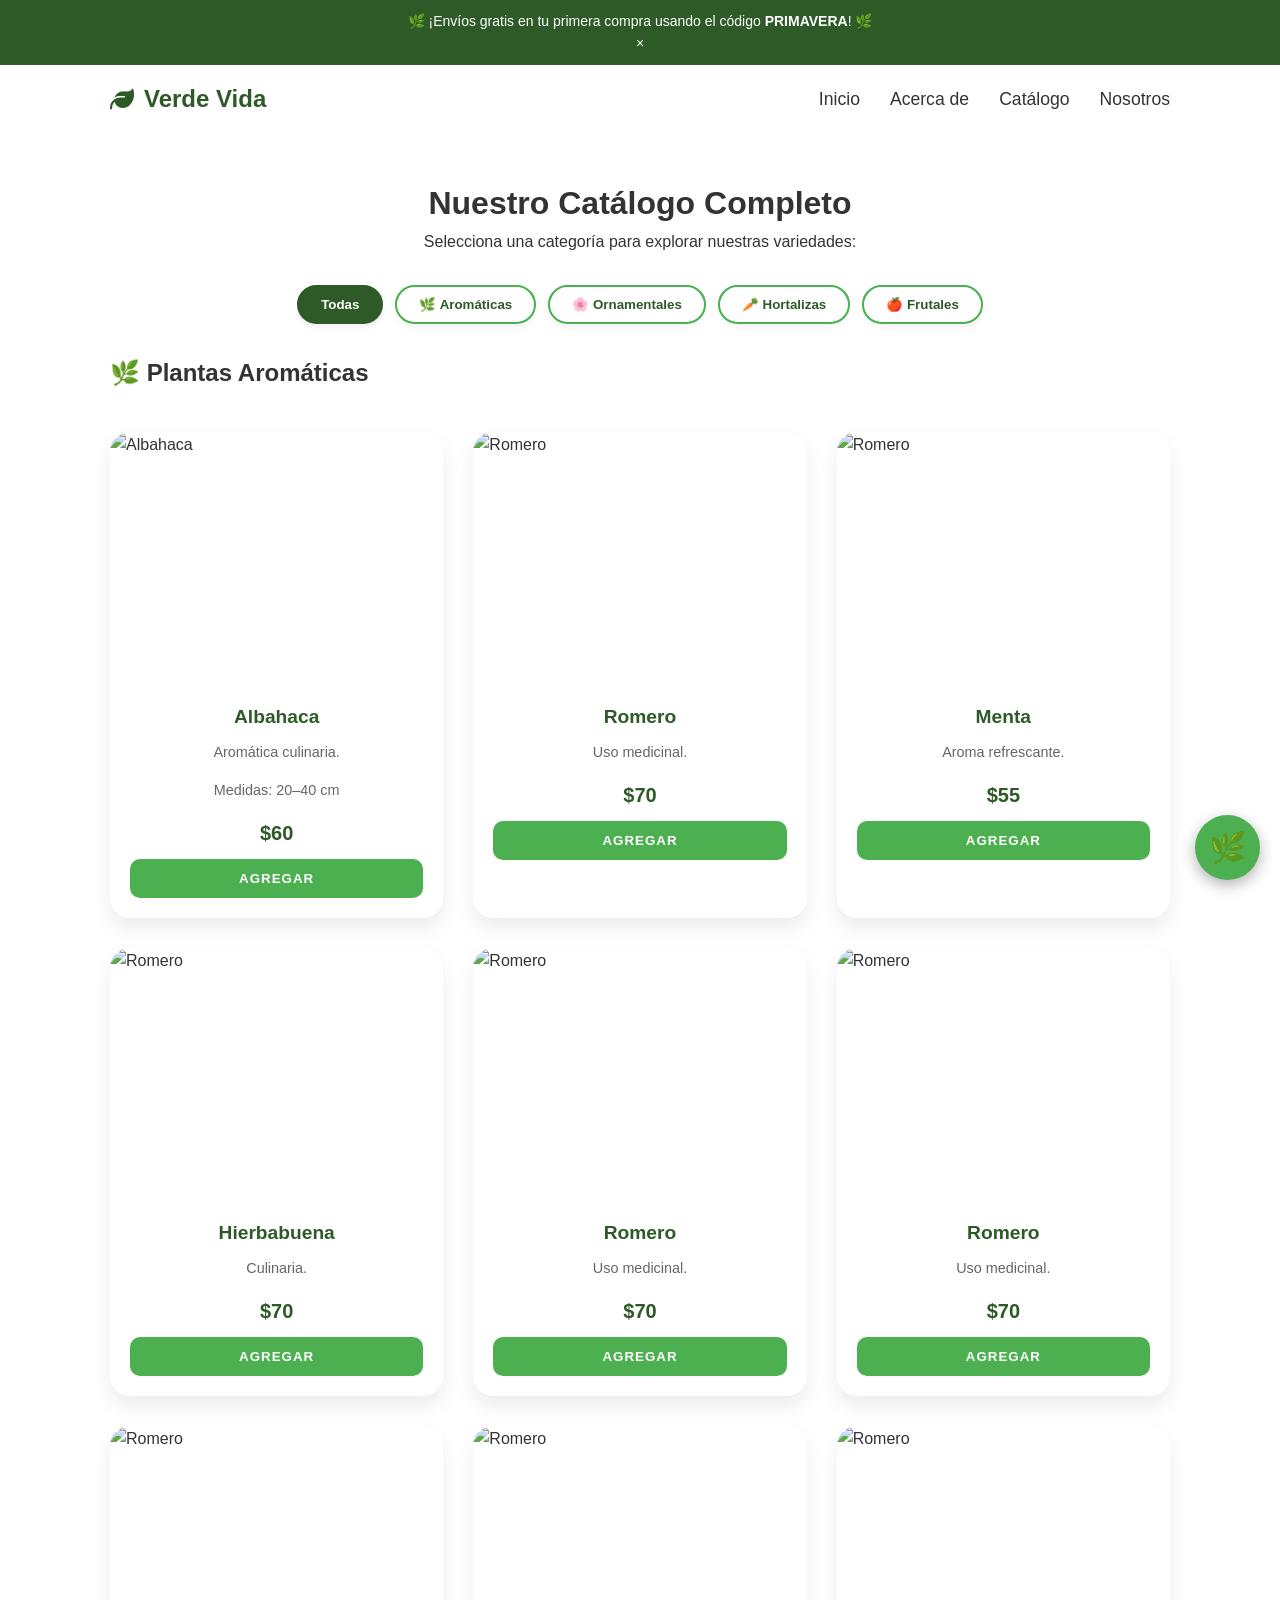
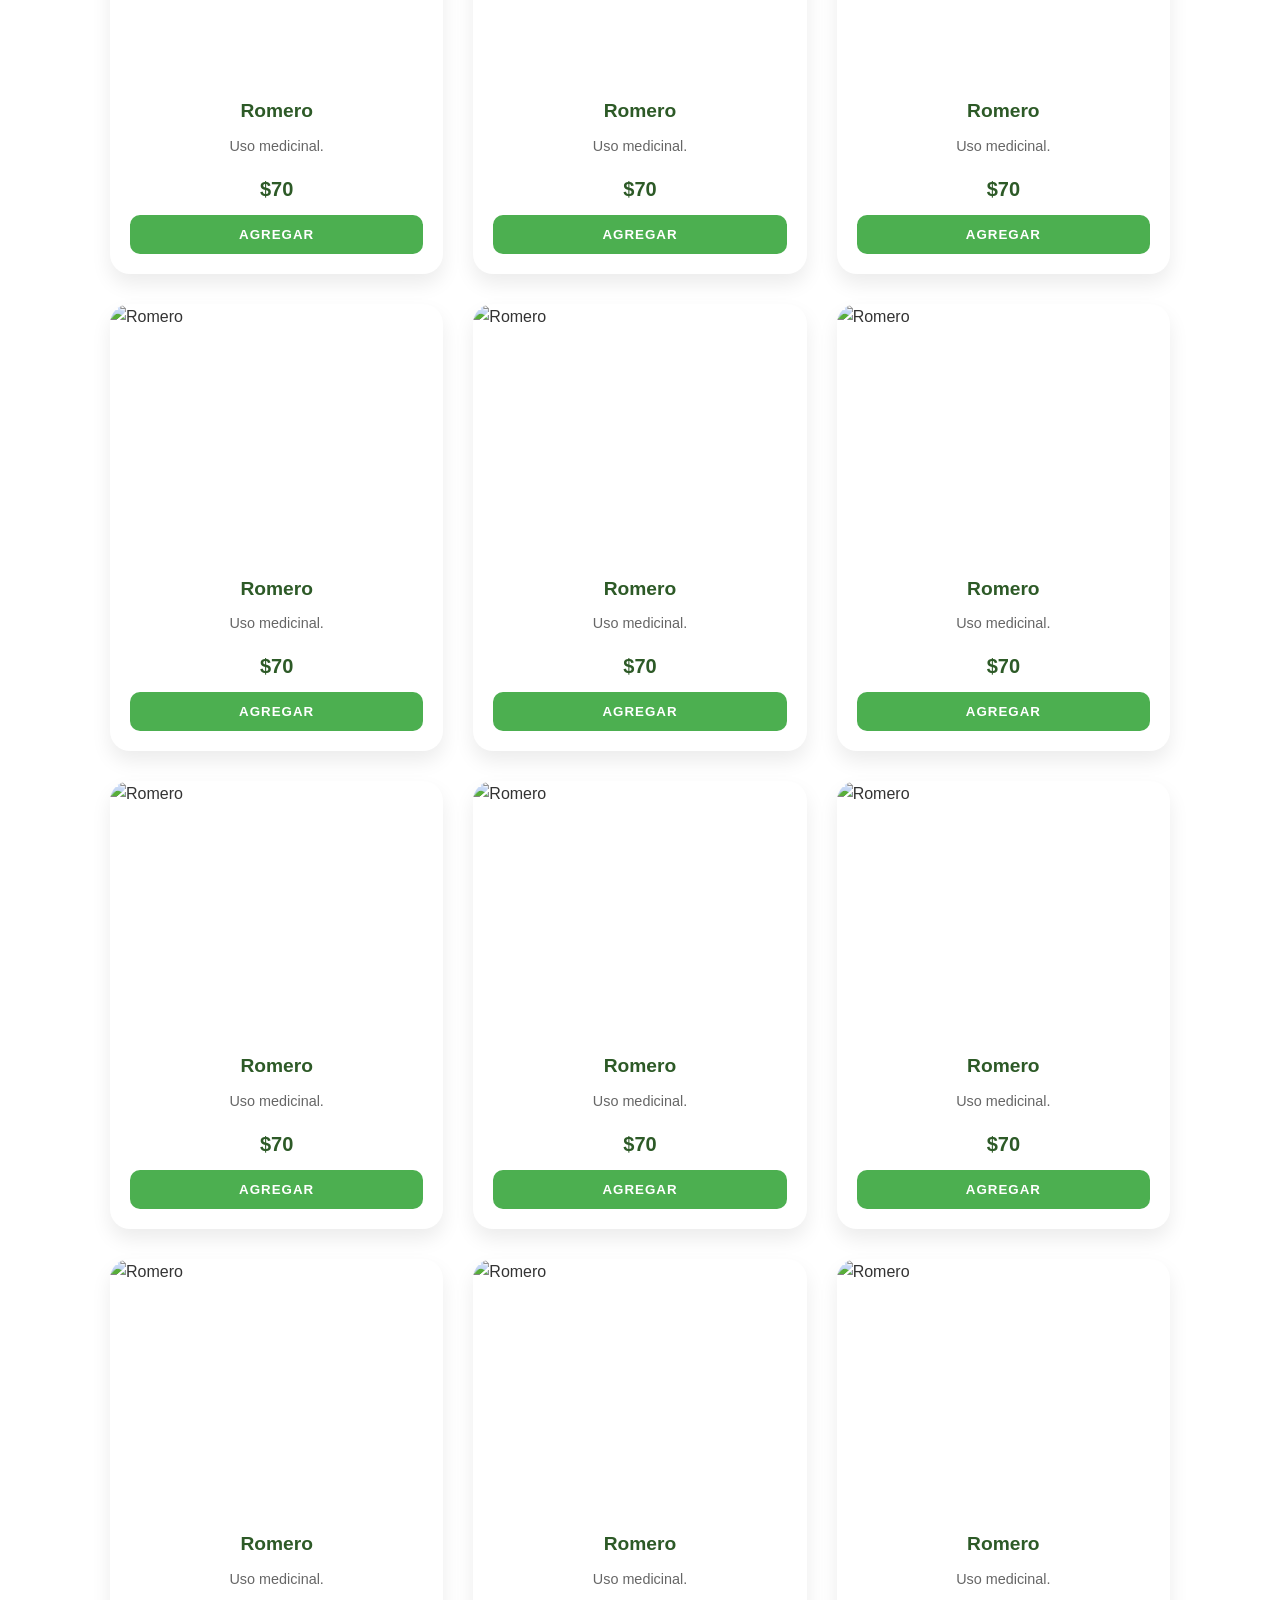
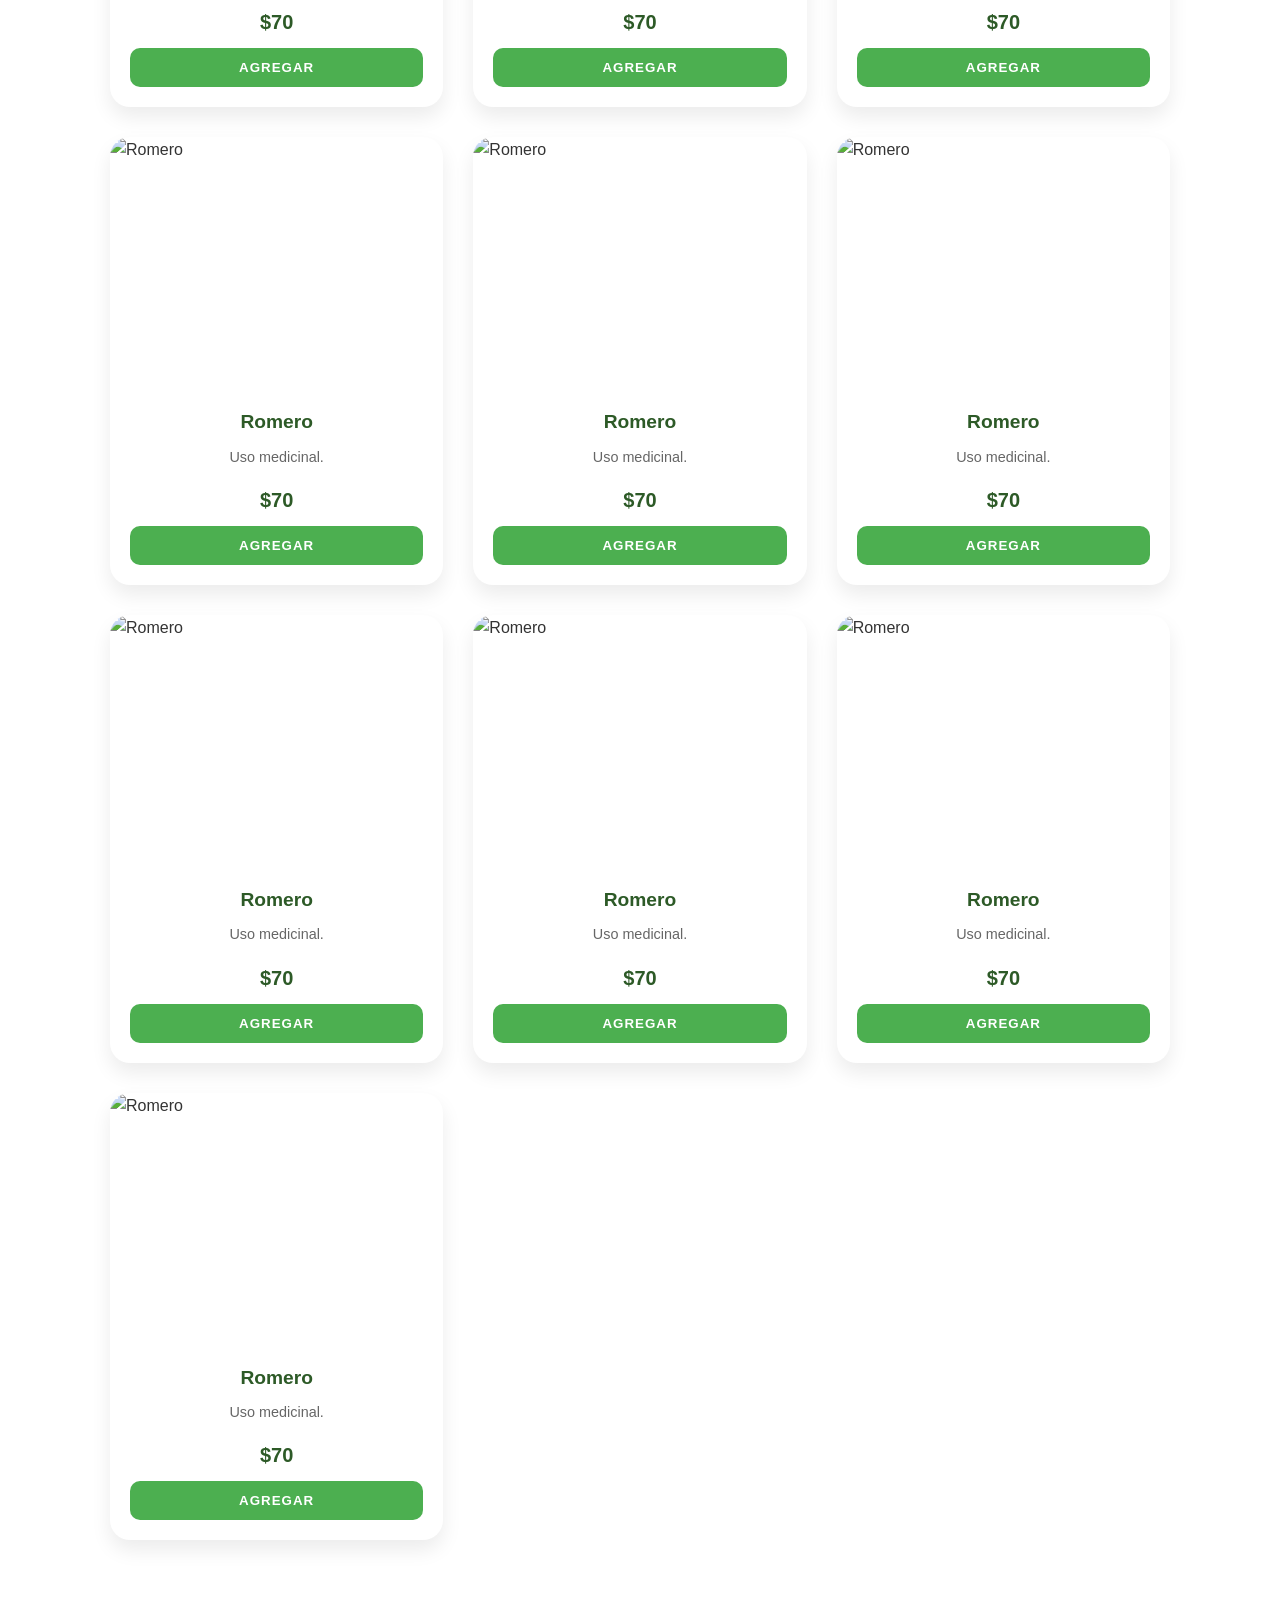
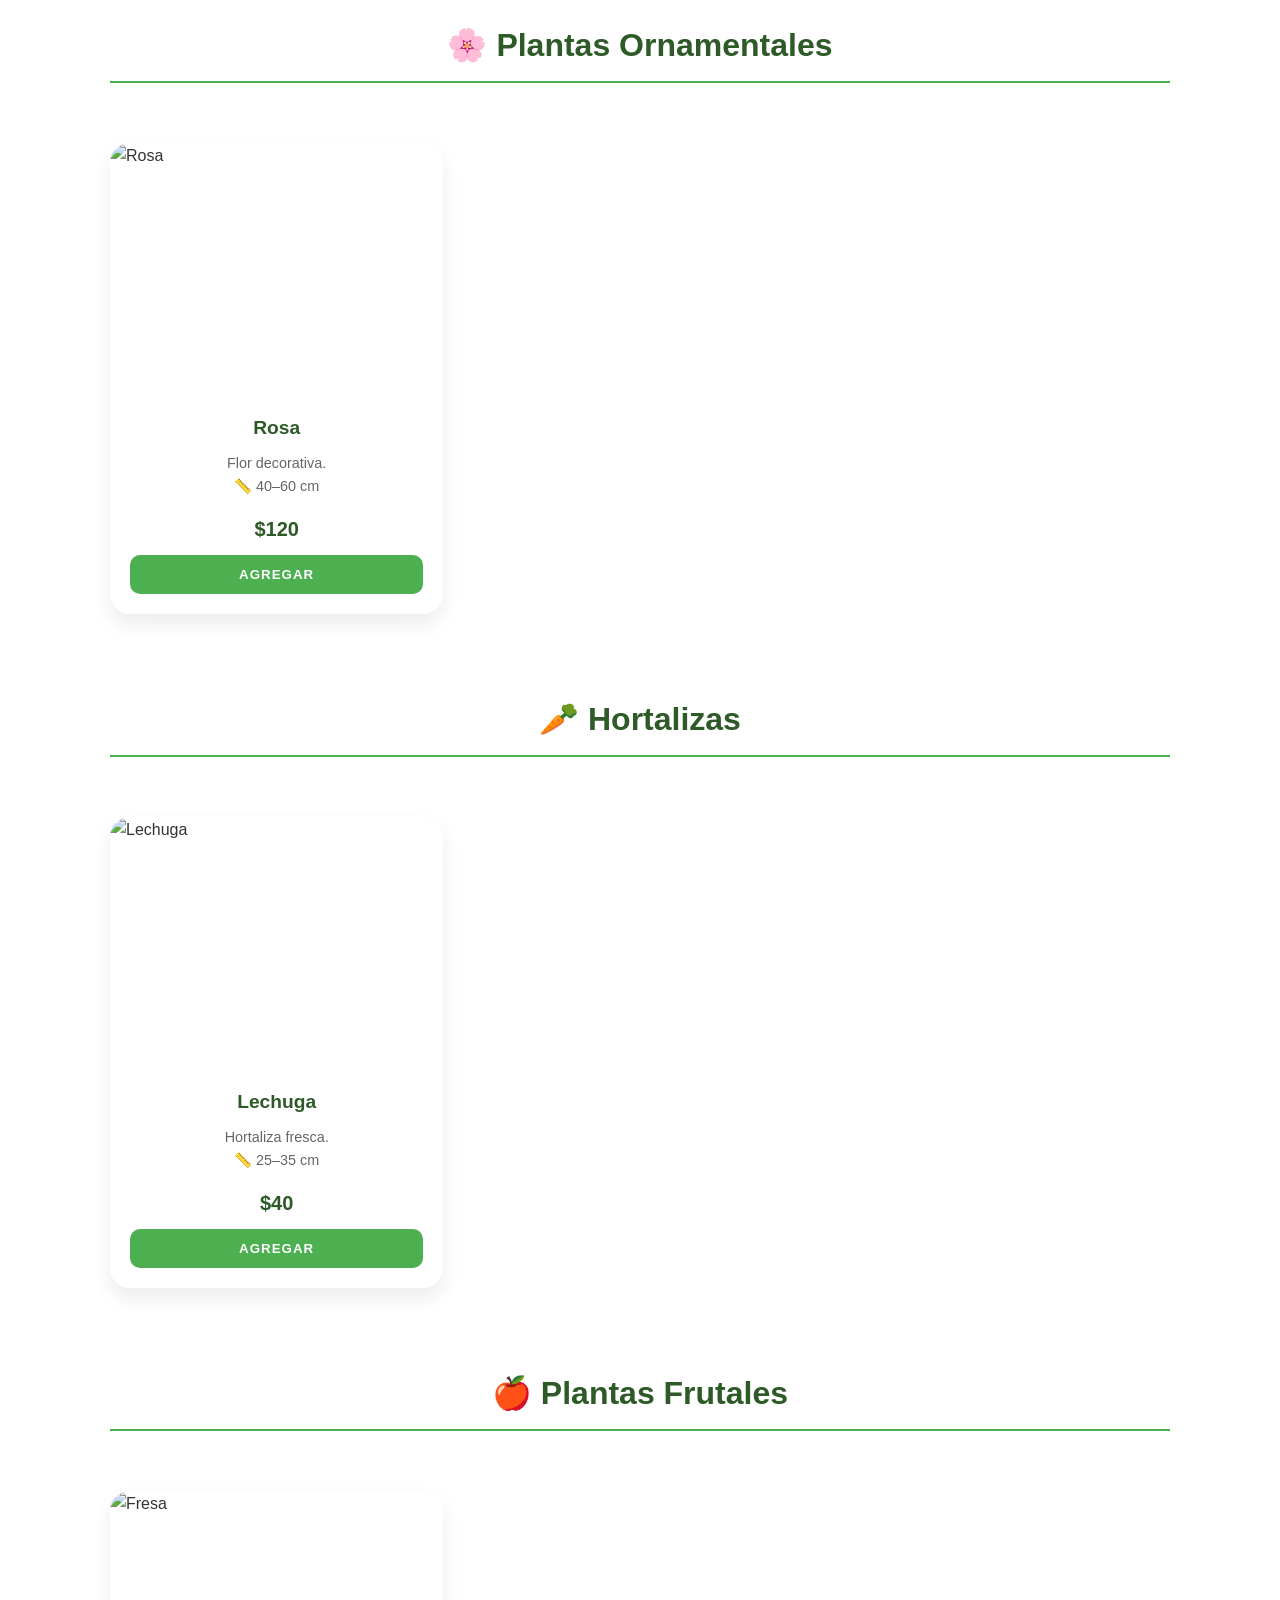
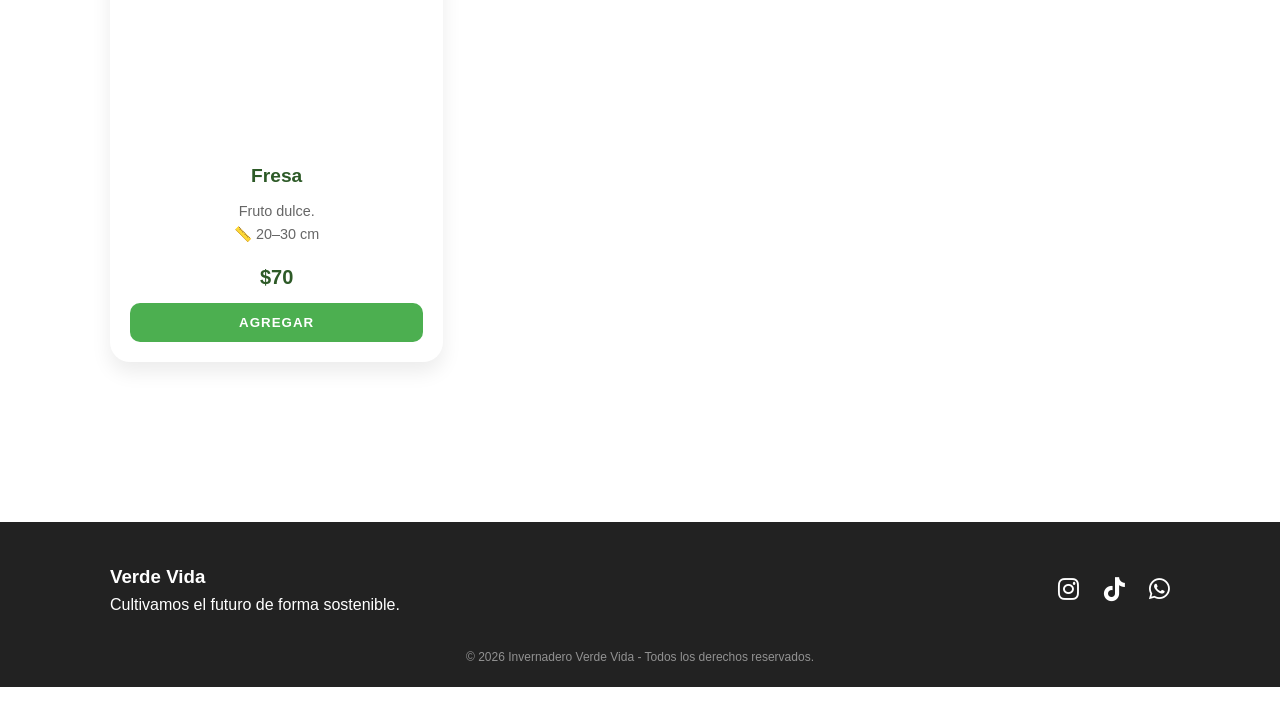
==== catalogo.html @ b6e685ca "Add files via upload" ====
<!DOCTYPE html>
<html lang="es">
<head>
    <meta charset="UTF-8">
    <title>Verde Vida | Invernadero Profesional</title>
    <meta name="viewport" content="width=device-width, initial-scale=1.0">
    <link rel="stylesheet" href="estilo.css">
    <link rel="stylesheet" href="https://cdnjs.cloudflare.com/ajax/libs/font-awesome/6.5.0/css/all.min.css">
    <link href="https://fonts.googleapis.com/css2?family=Poppins:wght@300;400;600&display=swap" rel="stylesheet">
</head>
<body>

<div class="top-bar" id="topBar">
    <p>🌿 ¡Envíos gratis en tu primera compra usando el código <b>PRIMAVERA</b>! 🌿</p>
    <span class="close-btn" onclick="document.getElementById('topBar').style.display='none'">×</span>
</div>



<header>
    <div class="container header-flex">
        <div class="logo">
            <i class="fas fa-leaf"></i> <span>Verde Vida</span>
        </div>
        <nav>
            <ul class="nav-links">
                <li><a href="index.html">Inicio</a></li>
            <li><a href="acercade.html">Acerca de</a></li>
            <li><a href="#">Catálogo</a></li>
            <li><a href="nosotros.html">Nosotros</a></li>
            </ul>
        </nav>
    </div>

    <main class="container section-padding">
    <div class="text-center">
        <h1 class="section-title">Nuestro Catálogo Completo</h1>
        <p>Selecciona una categoría para explorar nuestras variedades:</p>
    </div>

    <div class="filter-buttons">
        <button class="btn-filter active" onclick="mostrarCategoria('todas')">Todas</button>
        <button class="btn-filter" onclick="mostrarCategoria('aromaticas')">🌿 Aromáticas</button>
        <button class="btn-filter" onclick="mostrarCategoria('ornamentales')">🌸 Ornamentales</button>
        <button class="btn-filter" onclick="mostrarCategoria('hortalizas')">🥕 Hortalizas</button>
        <button class="btn-filter" onclick="mostrarCategoria('frutales')">🍎 Frutales</button>
    </div>

   <div class="container">

    <section id="aromaticas" class="seccion-catalogo">
    <h2>🌿 Plantas Aromáticas</h2>
    
    <div class="products-grid">
        
        <div class="planta">
            <img src="aromaticas/alba.jpeg" alt="Albahaca">
            <div class="planta-info">
                <h3>Albahaca</h3>
                <p>Aromática culinaria.</p>
                <p>Medidas: 20–40 cm</p>
                <span class="price">$60</span>
                <button class="btn-add">Agregar</button>
            </div>
        </div>

        <div class="planta">
            <img src="aromaticas/romero.jpeg" alt="Romero">
            <div class="planta-info">
                <h3>Romero</h3>
                <p>Uso medicinal.</p>
                <span class="price">$70</span>
                <button class="btn-add">Agregar</button>
            </div>
        </div>

         <div class="planta">
            <img src="aromaticas/menta.jpeg" alt="Romero">
            <div class="planta-info">
                <h3>Menta</h3>
                <p>Aroma refrescante.</p>
                <span class="price">$55</span>
                <button class="btn-add">Agregar</button>
            </div>
        </div>

         <div class="planta">
            <img src="aromaticas/hieva.jpeg" alt="Romero">
            <div class="planta-info">
                <h3>Hierbabuena</h3>
                <p>Culinaria.</p>
                <span class="price">$70</span>
                <button class="btn-add">Agregar</button>
            </div>
        </div>

         <div class="planta">
            <img src="aromaticas/romero.jpeg" alt="Romero">
            <div class="planta-info">
                <h3>Romero</h3>
                <p>Uso medicinal.</p>
                <span class="price">$70</span>
                <button class="btn-add">Agregar</button>
            </div>
        </div>

         <div class="planta">
            <img src="aromaticas/romero.jpeg" alt="Romero">
            <div class="planta-info">
                <h3>Romero</h3>
                <p>Uso medicinal.</p>
                <span class="price">$70</span>
                <button class="btn-add">Agregar</button>
            </div>
        </div>

         <div class="planta">
            <img src="aromaticas/romero.jpeg" alt="Romero">
            <div class="planta-info">
                <h3>Romero</h3>
                <p>Uso medicinal.</p>
                <span class="price">$70</span>
                <button class="btn-add">Agregar</button>
            </div>
        </div>

         <div class="planta">
            <img src="aromaticas/romero.jpeg" alt="Romero">
            <div class="planta-info">
                <h3>Romero</h3>
                <p>Uso medicinal.</p>
                <span class="price">$70</span>
                <button class="btn-add">Agregar</button>
            </div>
        </div>

         <div class="planta">
            <img src="aromaticas/romero.jpeg" alt="Romero">
            <div class="planta-info">
                <h3>Romero</h3>
                <p>Uso medicinal.</p>
                <span class="price">$70</span>
                <button class="btn-add">Agregar</button>
            </div>
        </div>

         <div class="planta">
            <img src="aromaticas/romero.jpeg" alt="Romero">
            <div class="planta-info">
                <h3>Romero</h3>
                <p>Uso medicinal.</p>
                <span class="price">$70</span>
                <button class="btn-add">Agregar</button>
            </div>
        </div>

         <div class="planta">
            <img src="aromaticas/romero.jpeg" alt="Romero">
            <div class="planta-info">
                <h3>Romero</h3>
                <p>Uso medicinal.</p>
                <span class="price">$70</span>
                <button class="btn-add">Agregar</button>
            </div>
        </div>

         <div class="planta">
            <img src="aromaticas/romero.jpeg" alt="Romero">
            <div class="planta-info">
                <h3>Romero</h3>
                <p>Uso medicinal.</p>
                <span class="price">$70</span>
                <button class="btn-add">Agregar</button>
            </div>
        </div>

         <div class="planta">
            <img src="aromaticas/romero.jpeg" alt="Romero">
            <div class="planta-info">
                <h3>Romero</h3>
                <p>Uso medicinal.</p>
                <span class="price">$70</span>
                <button class="btn-add">Agregar</button>
            </div>
        </div>

         <div class="planta">
            <img src="aromaticas/romero.jpeg" alt="Romero">
            <div class="planta-info">
                <h3>Romero</h3>
                <p>Uso medicinal.</p>
                <span class="price">$70</span>
                <button class="btn-add">Agregar</button>
            </div>
        </div>

         <div class="planta">
            <img src="aromaticas/romero.jpeg" alt="Romero">
            <div class="planta-info">
                <h3>Romero</h3>
                <p>Uso medicinal.</p>
                <span class="price">$70</span>
                <button class="btn-add">Agregar</button>
            </div>
        </div>

         <div class="planta">
            <img src="aromaticas/romero.jpeg" alt="Romero">
            <div class="planta-info">
                <h3>Romero</h3>
                <p>Uso medicinal.</p>
                <span class="price">$70</span>
                <button class="btn-add">Agregar</button>
            </div>
        </div>

         <div class="planta">
            <img src="aromaticas/romero.jpeg" alt="Romero">
            <div class="planta-info">
                <h3>Romero</h3>
                <p>Uso medicinal.</p>
                <span class="price">$70</span>
                <button class="btn-add">Agregar</button>
            </div>
        </div>

         <div class="planta">
            <img src="aromaticas/romero.jpeg" alt="Romero">
            <div class="planta-info">
                <h3>Romero</h3>
                <p>Uso medicinal.</p>
                <span class="price">$70</span>
                <button class="btn-add">Agregar</button>
            </div>
        </div>

         <div class="planta">
            <img src="aromaticas/romero.jpeg" alt="Romero">
            <div class="planta-info">
                <h3>Romero</h3>
                <p>Uso medicinal.</p>
                <span class="price">$70</span>
                <button class="btn-add">Agregar</button>
            </div>
        </div>

         <div class="planta">
            <img src="aromaticas/romero.jpeg" alt="Romero">
            <div class="planta-info">
                <h3>Romero</h3>
                <p>Uso medicinal.</p>
                <span class="price">$70</span>
                <button class="btn-add">Agregar</button>
            </div>
        </div>

         <div class="planta">
            <img src="aromaticas/romero.jpeg" alt="Romero">
            <div class="planta-info">
                <h3>Romero</h3>
                <p>Uso medicinal.</p>
                <span class="price">$70</span>
                <button class="btn-add">Agregar</button>
            </div>
        </div>

         <div class="planta">
            <img src="aromaticas/romero.jpeg" alt="Romero">
            <div class="planta-info">
                <h3>Romero</h3>
                <p>Uso medicinal.</p>
                <span class="price">$70</span>
                <button class="btn-add">Agregar</button>
            </div>
        </div>

         <div class="planta">
            <img src="aromaticas/romero.jpeg" alt="Romero">
            <div class="planta-info">
                <h3>Romero</h3>
                <p>Uso medicinal.</p>
                <span class="price">$70</span>
                <button class="btn-add">Agregar</button>
            </div>
        </div>

         <div class="planta">
            <img src="aromaticas/romero.jpeg" alt="Romero">
            <div class="planta-info">
                <h3>Romero</h3>
                <p>Uso medicinal.</p>
                <span class="price">$70</span>
                <button class="btn-add">Agregar</button>
            </div>
        </div>

         <div class="planta">
            <img src="aromaticas/romero.jpeg" alt="Romero">
            <div class="planta-info">
                <h3>Romero</h3>
                <p>Uso medicinal.</p>
                <span class="price">$70</span>
                <button class="btn-add">Agregar</button>
            </div>
        </div>
    </div> </section>

    <section id="ornamentales" class="seccion-catalogo ">
        <h2 class="titulo-categoria">🌸 Plantas Ornamentales</h2>
        <div class="products-grid">
            <div class="planta">
                <img src="ornamentales/rosa.jpeg" alt="Rosa">
                <div class="planta-info">
                    <h3>Rosa</h3>
                    <p>Flor decorativa. <br> 📏 40–60 cm</p>
                    <span class="price">$120</span>
                    <button class="btn-add" onclick="agregarCarrito('Rosa', 120)">Agregar</button>
                </div>
            </div>
            </div>
    </section>

    <section id="hortalizas" class="seccion-catalogo ">
        <h2 class="titulo-categoria">🥕 Hortalizas</h2>
        <div class="products-grid">
            <div class="planta">
                <img src="hortalizas/lechuga.jpeg" alt="Lechuga">
                <div class="planta-info">
                    <h3>Lechuga</h3>
                    <p>Hortaliza fresca. <br> 📏 25–35 cm</p>
                    <span class="price">$40</span>
                    <button class="btn-add" onclick="agregarCarrito('Lechuga', 40)">Agregar</button>
                </div>
            </div>
            </div>
    </section>

    <section id="frutales" class="seccion-catalogo ">
        <h2 class="titulo-categoria">🍎 Plantas Frutales</h2>
        <div class="products-grid">
            <div class="planta">
                <img src="frutales/fresa.jpeg" alt="Fresa">
                <div class="planta-info">
                    <h3>Fresa</h3>
                    <p>Fruto dulce. <br> 📏 20–30 cm</p>
                    <span class="price">$70</span>
                    <button class="btn-add" onclick="agregarCarrito('Fresa', 70)">Agregar</button>
                </div>
            </div>
            </div>
    </section>


</div>

    </div>
</main>

<title>Chatbot Verde Vida</title>
<style>
  body { font-family: Arial, sans-serif; }

  #chatbot {
  position: fixed;
  bottom: 90px;
  right: 20px;
  width: 300px;
  background: #f4fff4;
  border: 2px solid #4CAF50;
  border-radius: 15px;
  box-shadow: 0 5px 15px rgba(0,0,0,0.2);
  display: none; /* IMPORTANTE */
  flex-direction: column;
}
#chatButton {
  position: fixed;
  bottom: 20px;
  right: 20px;
  width: 65px;
  height: 65px;
  background: #4CAF50;
  color: white;
  font-size: 30px;
  border-radius: 50%;
  display: flex;
  align-items: center;
  justify-content: center;
  cursor: pointer;
  box-shadow: 0 5px 15px rgba(0,0,0,0.3);
  z-index: 1000;
}

  #chatHeader {
    background: #4CAF50;
    color: white;
    padding: 10px;
    border-radius: 12px 12px 0 0;
    text-align: center;
    font-weight: bold;
  }

  #chatMessages {
    padding: 10px;
    height: 250px;
    overflow-y: auto;
    font-size: 14px;
  }

  .bot { color: #2e7d32; margin-bottom: 8px; }
  .user { text-align: right; color: #333; margin-bottom: 8px; }

  #chatInputArea { display: flex; border-top: 1px solid #ccc; }

  #chatInput {
    flex: 1;
    padding: 8px;
    border: none;
    border-radius: 0 0 0 12px;
    outline: none;
  }

  #sendBtn {
    background: #4CAF50;
    color: white;
    border: none;
    padding: 8px 12px;
    border-radius: 0 0 12px 0;
    cursor: pointer;
  }

  #sendBtn:hover { background: #45a049; }
</style>
</head>
<body>
<div id="chatButton">🌿</div>
<div id="chatbot">
  <div id="chatHeader">🌿 Verde Vida</div>
  <div id="chatMessages">
    <div class="bot">
      ¡Bienvenido a Verde Vida! 🌿  
      Soy tu guía virtual entre frutales y plantas aromáticas.  
      Estoy aquí para ayudarte a elegir la planta perfecta 🌱  
      ¿Cuál te interesa hoy?
    </div>
  </div>
  <div id="chatInputArea">
    <input type="text" id="chatInput" placeholder="Escribe tu mensaje...">
    <button id="sendBtn">Enviar</button>
  </div>
</div>

<script>
const input = document.getElementById("chatInput");
const sendBtn = document.getElementById("sendBtn");
const messages = document.getElementById("chatMessages");

const plantas = {

/* ========= 25 FRUTALES ========= */

limon:{nombre:"🍋 Limón",info:"☀️ Sol pleno. 💧 Riego moderado. 🌱 Buen drenaje y poda anual."},
naranja:{nombre:"🍊 Naranja",info:"☀️ Sol directo. 💧 Riego regular. 🌱 Suelo fértil."},
mandarina:{nombre:"🍊 Mandarina",info:"☀️ Sol pleno. 💧 Riego moderado. 🌱 Protección contra frío."},
toronja:{nombre:"🍊 Toronja",info:"☀️ Sol directo. 💧 Riego regular. 🌱 Buen drenaje."},
mango:{nombre:"🥭 Mango",info:"☀️ Mucho sol. 💧 Moderado. 🌱 Clima cálido."},
aguacate:{nombre:"🥑 Aguacate",info:"☀️ Sol pleno. 💧 Moderado. 🌱 Suelo profundo."},
manzana:{nombre:"🍎 Manzana",info:"☀️ Sol directo. 💧 Regular. 🌱 Clima templado."},
pera:{nombre:"🍐 Pera",info:"☀️ Sol pleno. 💧 Regular. 🌱 Suelo fértil."},
durazno:{nombre:"🍑 Durazno",info:"☀️ Sol directo. 💧 Moderado. 🌱 Poda anual."},
ciruela:{nombre:"🍑 Ciruela",info:"☀️ Sol pleno. 💧 Regular. 🌱 Buen drenaje."},
cereza:{nombre:"🍒 Cereza",info:"☀️ Sol directo. 💧 Moderado. 🌱 Clima fresco."},
higo:{nombre:"🌳 Higo",info:"☀️ Sol pleno. 💧 Poco riego. 🌱 Resistente."},
granada:{nombre:"🍎 Granada",info:"☀️ Sol directo. 💧 Moderado. 🌱 Suelo seco."},
guayaba:{nombre:"🍈 Guayaba",info:"☀️ Sol pleno. 💧 Regular. 🌱 Clima cálido."},
papaya:{nombre:"🍈 Papaya",info:"☀️ Mucho sol. 💧 Frecuente. 🌱 Suelo drenado."},
maracuya:{nombre:"🍈 Maracuyá",info:"☀️ Sol directo. 💧 Regular. 🌱 Necesita soporte."},
fresa:{nombre:"🍓 Fresa",info:"☀️ Sol o semisombra. 💧 Frecuente. 🌱 Ideal en maceta."},
zarzamora:{nombre:"🫐 Zarzamora",info:"☀️ Sol pleno. 💧 Regular. 🌱 Soporte para ramas."},
frambuesa:{nombre:"🫐 Frambuesa",info:"☀️ Sol directo. 💧 Moderado. 🌱 Clima templado."},
arandano:{nombre:"🫐 Arándano",info:"☀️ Sol o semisombra. 💧 Frecuente. 🌱 Suelo ácido."},
uva:{nombre:"🍇 Uva",info:"☀️ Sol pleno. 💧 Moderado. 🌱 Requiere guía."},
platano:{nombre:"🍌 Plátano",info:"☀️ Mucho sol. 💧 Abundante. 🌱 Clima cálido."},
coco:{nombre:"🥥 Coco",info:"☀️ Sol intenso. 💧 Regular. 🌱 Clima tropical."},
lima:{nombre:"🍋 Lima",info:"☀️ Sol pleno. 💧 Moderado. 🌱 Buen drenaje."},
tamarindo:{nombre:"🌳 Tamarindo",info:"☀️ Sol directo. 💧 Poco riego. 🌱 Resistente al calor."},

/* ========= 25 AROMÁTICAS ========= */

menta:{nombre:"🌿 Menta",info:"🌤️ Semisombra. 💧 Frecuente. 🌱 Crece rápido."},
hierbabuena:{nombre:"🌿 Hierbabuena",info:"🌤️ Semisombra. 💧 Regular. 🌱 Ideal en maceta."},
romero:{nombre:"🌿 Romero",info:"☀️ Sol directo. 💧 Poco riego. 🌱 Resistente."},
albahaca:{nombre:"🌱 Albahaca",info:"☀️ Sol pleno. 💧 Constante. 🌱 Sensible al frío."},
lavanda:{nombre:"💜 Lavanda",info:"☀️ Sol pleno. 💧 Poco riego. 🌱 Suelo seco."},
cilantro:{nombre:"🌱 Cilantro",info:"🌤️ Semisombra. 💧 Frecuente. 🌱 Crecimiento rápido."},
perejil:{nombre:"🌿 Perejil",info:"🌤️ Semisombra. 💧 Regular. 🌱 Ideal en maceta."},
tomillo:{nombre:"🌿 Tomillo",info:"☀️ Sol directo. 💧 Poco riego. 🌱 Resistente."},
oregano:{nombre:"🌿 Orégano",info:"☀️ Sol pleno. 💧 Moderado. 🌱 Fácil cuidado."},
salvia:{nombre:"🌿 Salvia",info:"☀️ Sol directo. 💧 Poco riego. 🌱 Suelo drenado."},
laurel:{nombre:"🌿 Laurel",info:"☀️ Sol o semisombra. 💧 Moderado. 🌱 Crece en maceta."},
cebollin:{nombre:"🌱 Cebollín",info:"☀️ Sol directo. 💧 Regular. 🌱 Fácil cultivo."},
estragon:{nombre:"🌿 Estragón",info:"☀️ Sol pleno. 💧 Moderado. 🌱 Clima templado."},
anis:{nombre:"🌱 Anís",info:"☀️ Sol directo. 💧 Regular. 🌱 Suelo ligero."},
ruda:{nombre:"🌿 Ruda",info:"☀️ Sol pleno. 💧 Poco riego. 🌱 Muy resistente."},
manzanilla:{nombre:"🌼 Manzanilla",info:"☀️ Sol directo. 💧 Moderado. 🌱 Fácil cultivo."},
stevia:{nombre:"🌿 Stevia",info:"☀️ Sol o semisombra. 💧 Regular. 🌱 Clima cálido."},
melisa:{nombre:"🌿 Melisa",info:"🌤️ Semisombra. 💧 Frecuente. 🌱 Aroma relajante."},
hinojo:{nombre:"🌿 Hinojo",info:"☀️ Sol pleno. 💧 Moderado. 🌱 Buen drenaje."},
mejorana:{nombre:"🌿 Mejorana",info:"☀️ Sol directo. 💧 Moderado. 🌱 Fácil cuidado."},
epazote:{nombre:"🌿 Epazote",info:"☀️ Sol pleno. 💧 Regular. 🌱 Resistente."},
valeriana:{nombre:"🌿 Valeriana",info:"🌤️ Semisombra. 💧 Regular. 🌱 Aroma suave."},
calendula:{nombre:"🌼 Caléndula",info:"☀️ Sol directo. 💧 Moderado. 🌱 Flor medicinal."},
mentol:{nombre:"🌿 Menta Mentolada",info:"🌤️ Semisombra. 💧 Frecuente. 🌱 Aroma intenso."},
aloe:{nombre:"🌿 Aloe Vera",info:"☀️ Sol indirecto. 💧 Poco riego. 🌱 Planta medicinal resistente."}

};

function limpiarTexto(texto){
  return texto.normalize("NFD").replace(/[\u0300-\u036f]/g,"").toLowerCase();
}

function sendMessage(){
  const userText=input.value.trim();
  if(userText==="") return;

  const texto=limpiarTexto(userText);
  messages.innerHTML+=`<div class="user">${userText}</div>`;

  let botReply="🌿 Pregúntame por cualquier frutal o aromática disponible.";
  let encontrada=false;

  for(let clave in plantas){
    if(texto.includes(clave)){
      const p=plantas[clave];
      botReply=`<strong>${p.nombre}</strong><br>${p.info}`;
      encontrada=true;
      break;
    }
  }

  setTimeout(()=>{
    messages.innerHTML+=`<div class="bot">${botReply}</div>`;
    messages.scrollTop=messages.scrollHeight;
  },600);

  input.value="";
}

sendBtn.addEventListener("click",sendMessage);
input.addEventListener("keypress",function(e){
  if(e.key==="Enter") sendMessage();
});

const chatButton = document.getElementById("chatButton");
const chatbotBox = document.getElementById("chatbot");

// Abrir chat
chatButton.addEventListener("click", function() {
  chatbotBox.style.display = "flex";
  chatButton.style.display = "none";
});

// Cerrar chat al hacer doble click en el header
document.getElementById("chatHeader").addEventListener("dblclick", function() {
  chatbotBox.style.display = "none";
  chatButton.style.display = "flex";
});

</script>

</body>
</html>


<footer>
    <div class="container footer-grid">
        <div>
            <h3>Verde Vida</h3>
            <p>Cultivamos el futuro de forma sostenible.</p>
        </div>
        <div class="social-links">
            <a href="https://www.instagram.com/verdevida_invernadero/"><i class="fab fa-instagram"></i></a>
            <a href="https://www.tiktok.com/@invernaderoverdevida"><i class="fab fa-tiktok"></i></a>
            <a href="https://wa.me/5215633638409?text=Hola%20Verde%20Vida,%20quiero%20información%20sobre%20sus%20plantas%20"><i class="fab fa-whatsapp"></i></a>
        </div>
    </div>
    <p class="copy">© 2026 Invernadero Verde Vida - Todos los derechos reservados.</p>
</footer>


<script src="script.js"></script>
</body>
</html>
---- estilo.css ----
/* =========================================
   VARIABLES Y CONFIGURACIÓN BASE
   ========================================= */
:root {
    --primary: #2d5a27;
    --secondary: #4caf50;
    --accent: #fbc02d;
    --bg: #f9fbf9;
    --text: #333;
    --white: #ffffff;
    --shadow: 0 4px 15px rgba(0,0,0,0.1);
}

* { 
    margin: 0; 
    padding: 0; 
    box-sizing: border-box; 
}

body {
    font-family: 'Poppins', sans-serif;
    background-color: var(--bg);
    color: var(--text);
    line-height: 1.6;
}

.container { 
    max-width: 1100px; 
    margin: 0 auto; 
    padding: 0 20px; 
}

.oculto { display: none !important; }
.text-center { text-align: center; }
.section-padding { padding: 60px 0; }

/* =========================================
   BARRA SUPERIOR (PROMO)
   ========================================= */
.top-bar {
    background: var(--primary);
    color: white;
    text-align: center;
    padding: 10px;
    font-size: 14px;
    position: relative;
    z-index: 1001;
}

/* =========================================
   HEADER Y NAVEGACIÓN
   ========================================= */
header {
    background: var(--white);
    padding: 15px 0;
    box-shadow: var(--shadow);
    position: sticky;
    top: 0;
    z-index: 1000;
}

.header-flex {
    display: flex;
    justify-content: space-between;
    align-items: center;
}

.logo {
    font-size: 24px;
    font-weight: 600;
    color: var(--primary);
    display: flex;
    align-items: center;
    gap: 10px;
    text-decoration: none;
}

/* Enlaces del Menú */
.nav-links {
    display: flex;
    list-style: none;
    gap: 25px;
}

.nav-links a {
    text-decoration: none;
    color: var(--text);
    font-weight: 500;
    transition: 0.3s;
}

.nav-links a:hover { 
    color: var(--secondary); 
}

/* Acciones: Login y Carrito */
.header-actions {
    display: flex;
    align-items: center;
    gap: 20px;
}

.btn-login {
    text-decoration: none;
    color: var(--primary);
    font-weight: 600;
    border: 2px solid var(--primary);
    padding: 6px 18px;
    border-radius: 20px;
    transition: 0.3s;
    font-size: 14px;
}

.btn-login:hover {
    background: var(--primary);
    color: var(--white);
}

.cart-container {
    position: relative;
    cursor: pointer;
    color: var(--primary);
    font-size: 22px;
    display: flex;
    align-items: center;
    text-decoration: none;
}

.cart-badge {
    position: absolute;
    top: -8px;
    right: -10px;
    background: var(--accent);
    color: #000;
    font-size: 11px;
    font-weight: bold;
    padding: 2px 6px;
    border-radius: 50%;
    box-shadow: 0 2px 5px rgba(0,0,0,0.2);
}

.contenedor-carrusel {
    position: relative;
    width: 95%;
    max-width: 1200px;
    height: 500px;
    margin: 30px auto;
    border-radius: 20px;
    overflow: hidden;
    background-color: #f0f0f0; /* Color de carga */
}

.slider {
    width: 100%;
    height: 100%;
}

.item {
    display: none;
    width: 100%;
    height: 100%;
    background-size: cover;
    background-position: center;
    align-items: center;
    justify-content: center;
    text-align: center;
    animation: fade 0.8s;
}

.item.active { display: flex; }

.info {
    color: white;
    max-width: 700px;
    padding: 20px;
}

.info h1 { font-size: 3rem; margin-bottom: 15px; }
.verde { color: #82c91e; }

.boton {
    display: inline-block;
    padding: 12px 30px;
    background: #4CAF50;
    color: white;
    text-decoration: none;
    border-radius: 50px;
    font-weight: bold;
    margin-top: 20px;
}

/* Flechas posicionadas correctamente */
.flecha {
    position: absolute;
    top: 50%;
    transform: translateY(-50%);
    background: rgba(255,255,255,0.3);
    border: none;
    color: white;
    font-size: 2rem;
    padding: 15px;
    cursor: pointer;
    border-radius: 50%;
    transition: 0.3s;
}

.flecha:hover { background: rgba(255,255,255,0.8); color: #333; }
.izq { left: 20px; }
.der { right: 20px; }

@keyframes fade {
    from { opacity: 0.4; } 
    to { opacity: 1; }
}

/* =========================================
   GRID DE CARACTERÍSTICAS (ACERCA DE / POR QUÉ)
   ========================================= */
.features-grid {
    display: grid;
    grid-template-columns: repeat(auto-fit, minmax(250px, 1fr));
    gap: 30px;
    margin-top: 40px;
}

.feature-card {
    background: white;
    padding: 30px;
    border-radius: 15px;
    text-align: center;
    box-shadow: var(--shadow);
    transition: 0.3s;
}

.feature-card:hover { transform: translateY(-5px); }
.feature-card i { font-size: 40px; color: var(--secondary); margin-bottom: 15px; }

/* =========================================
   CATÁLOGO DE PRODUCTOS
   ========================================= */
.products-grid {
    display: grid;
    grid-template-columns: repeat(auto-fill, minmax(250px, 1fr));
    gap: 30px;
    margin-top: 30px;
}

.product-card {
    background: white;
    border-radius: 15px;
    overflow: hidden;
    box-shadow: var(--shadow);
    position: relative;
    transition: transform 0.3s;
}

.product-card:hover { transform: translateY(-10px); }
.product-card img { width: 100%; height: 250px; object-fit: cover; }
.product-info { padding: 20px; }

.price {
    display: block;
    font-size: 20px;
    font-weight: 600;
    color: var(--primary);
    margin: 10px 0;
}

.btn-add {
    width: 100%;
    background: var(--secondary);
    color: white;
    border: none;
    padding: 10px;
    border-radius: 8px;
    cursor: pointer;
    font-weight: 600;
    transition: 0.3s;
}

.btn-add:hover { background: var(--primary); }

/* =========================================
   CHATBOT
   ========================================= */
#chatContainer { position: fixed; bottom: 20px; right: 20px; z-index: 2000; }

#chatButton {
    background: var(--primary);
    width: 60px;
    height: 60px;
    border-radius: 50%;
    display: flex;
    justify-content: center;
    align-items: center;
    color: white;
    font-size: 24px;
    cursor: pointer;
    box-shadow: var(--shadow);
}

#chatbot {
    position: absolute;
    bottom: 80px;
    right: 0;
    width: 300px;
    background: white;
    border-radius: 15px;
    box-shadow: var(--shadow);
    overflow: hidden;
}

.chat-header { background: var(--primary); color: white; padding: 15px; text-align: center; }
.chat-body { height: 250px; padding: 15px; overflow-y: auto; font-size: 14px; }
.chat-footer { display: flex; border-top: 1px solid #eee; }
.chat-footer input { flex: 1; border: none; padding: 10px; outline: none; }
.chat-footer button { background: var(--secondary); color: white; border: none; padding: 10px 15px; }

/* =========================================
   FOOTER
   ========================================= */
footer {
    background: #222;
    color: white;
    padding: 40px 0 20px;
    margin-top: 60px;
}

.footer-grid { 
    display: flex; 
    justify-content: space-between; 
    align-items: center; 
}

.social-links a { 
    color: white; 
    font-size: 24px; 
    margin-left: 20px; 
    transition: 0.3s;
}

.social-links a:hover { color: var(--secondary); }
.copy { text-align: center; margin-top: 30px; font-size: 12px; opacity: 0.5; }

/* Contenedor Visual (Imagen + Video) */
.about-visual {
    flex: 1;
    min-width: 320px;
    display: flex;
    flex-direction: column;
    gap: 20px;
}

.image-wrapper img {
    width: 100%;
    border-radius: 20px;
    box-shadow: var(--shadow);
    transition: transform 0.3s ease;
}

/* Tarjeta de Video Moderna */
.video-card {
    background: var(--white);
    padding: 15px;
    border-radius: 20px;
    box-shadow: var(--shadow);
    border-left: 5px solid var(--secondary);
}

.video-card video {
    width: 100%;
    border-radius: 12px;
    outline: none;
}

.video-card p {
    margin-top: 10px;
    font-size: 14px;
    font-weight: 600;
    color: var(--primary);
    display: flex;
    align-items: center;
    gap: 8px;
}

/* Ajustes de Texto */
.about-content h2 span {
    display: inline-block;
    color: var(--secondary);
    position: relative;
}

.about-content h2 span::after {
    content: '';
    position: absolute;
    width: 100%;
    height: 8px;
    background: var(--secondary);
    bottom: 5px;
    left: 0;
    opacity: 0.2;
    z-index: -1;
}

/* Efecto Hover en Items */
.about-item {
    transition: 0.3s;
    padding: 10px;
    border-radius: 10px;
}

.about-item:hover {
    background: var(--white);
    box-shadow: 0 5px 15px rgba(0,0,0,0.05);
}

/* --- Mejora de los Botones de Filtro --- */
.filter-buttons {
    display: flex;
    justify-content: center;
    gap: 12px;
    margin: 30px 0;
    flex-wrap: wrap;
}

.btn-filter {
    background: #ffffff;
    border: 2px solid var(--secondary);
    color: var(--primary);
    padding: 10px 22px;
    border-radius: 50px; /* Botones ovalados modernos */
    cursor: pointer;
    font-weight: 600;
    transition: all 0.3s ease;
    display: flex;
    align-items: center;
    gap: 8px;
    box-shadow: 0 4px 6px rgba(0,0,0,0.05);
}

.btn-filter:hover {
    background: var(--secondary);
    color: white;
    transform: translateY(-3px);
    box-shadow: 0 6px 12px rgba(0,0,0,0.1);
}

.btn-filter.active {
    background: var(--primary);
    color: white;
    border-color: var(--primary);
}

/* --- Mejora de las Tarjetas (Cards) --- */
.planta {
    border: none; /* Quitamos bordes feos */
    background: #fff;
    border-radius: 20px;
    overflow: hidden;
    box-shadow: 0 10px 20px rgba(0,0,0,0.08); /* Sombra más suave */
    transition: transform 0.3s ease;
}

.planta:hover {
    transform: scale(1.03); /* Zoom suave al pasar el mouse */
}

.planta-info {
    padding: 20px;
}

.planta-info h3 {
    font-size: 1.3rem;
    margin-bottom: 10px;
    color: var(--primary);
}

.precio {
    color: var(--secondary);
    font-size: 1.5rem;
    font-weight: 700;
    margin: 15px 0;
}

/* --- Botón de Agregar --- */
.btn-add {
    width: 100%;
    padding: 12px;
    background: var(--secondary);
    color: white;
    border: none;
    border-radius: 12px;
    font-weight: 600;
    text-transform: uppercase;
    letter-spacing: 1px;
    cursor: pointer;
    transition: background 0.3s;
}

.btn-add:hover {
    background: var(--primary);
}

/* --- Arreglo del Menú --- */
.nav-links {
    list-style: none;
    display: flex;
    gap: 30px;
}

.nav-links a {
    text-decoration: none;
    color: var(--text);
    font-weight: 500;
    font-size: 1.1rem;
}

.nav-links a:hover {
    color: var(--secondary);
}
/* Contenedor principal: controla cuántas plantas salen por fila */
.products-grid {
    display: grid;
    grid-template-columns: repeat(auto-fill, minmax(250px, 1fr)); /* Esto evita que se hagan gigantes */
    gap: 30px;
    padding: 40px 0;
    max-width: 1200px;
    margin: 0 auto;
}

/* La tarjeta completa */
.planta {
    background: #fff;
    border-radius: 20px;
    overflow: hidden;
    box-shadow: 0 10px 20px rgba(0,0,0,0.08);
    display: flex;
    flex-direction: column; /* Alinea contenido hacia abajo */
    transition: transform 0.3s ease;
    height: 100%; /* Todas del mismo alto */
}

.planta:hover {
    transform: translateY(-10px);
}

/* LA IMAGEN: Aquí estaba el error, vamos a darle un tamaño fijo */
.planta img {
    width: 100%;
    height: 250px; /* Tamaño ideal para que no ocupen toda la pantalla */
    object-fit: cover; /* Recorta la imagen para que no se estire feo */
}

/* El texto debajo de la imagen */
.planta-info {
    padding: 20px;
    text-align: center;
}

.planta-info h3 {
    font-size: 1.2rem;
    color: var(--primary);
    margin-bottom: 8px;
}

.planta-info p {
    font-size: 0.9rem;
    color: #666;
    margin-bottom: 15px;
}

/* El precio y botón */
.precio {
    display: block;
    font-size: 1.4rem;
    font-weight: 700;
    color: var(--secondary);
    margin-bottom: 15px;
}

.btn-add {
    width: 100%;
    background: var(--secondary);
    color: white;
    border: none;
    padding: 12px;
    border-radius: 10px;
    font-weight: 600;
    cursor: pointer;
    transition: 0.3s;
}

.btn-add:hover {
    background: var(--primary);
}

.oculto {
    display: none !important;
}

.titulo-categoria {
    text-align: center;
    color: var(--primary);
    margin: 40px 0 20px;
    font-size: 2rem;
    border-bottom: 2px solid var(--secondary);
    display: inline-block;
    padding-bottom: 10px;
    width: 100%;
}

/* El grid se mantiene igual para que las tarjetas se vean bien */
.products-grid {
    display: grid;
    grid-template-columns: repeat(auto-fill, minmax(250px, 1fr));
    gap: 30px;
}

/* Ajustes para integrar con tu tipografía Poppins */
.texto-nosotros h2 {
  font-family: 'Poppins', sans-serif;
  font-weight: 600;
  font-size: 2.5rem;
  color: #2c3e50; /* Puedes cambiar esto al verde oscuro de tu marca */
  margin-bottom: 20px;
}

.texto-nosotros p {
  font-family: 'Poppins', sans-serif;
  font-weight: 300;
  font-size: 1.1rem;
  line-height: 1.7;
  color: #555;
  margin-bottom: 20px;
}

.btn-saber-mas {
  font-family: 'Poppins', sans-serif;
  font-weight: 600;
  /* El resto de los estilos del botón que ya tenías... */
}

.modal-overlay {
    display: none; /* Se cambia a 'flex' con JS */
    
    /* ESTO ES LO MÁS IMPORTANTE PARA QUE NO MUEVA TU CATÁLOGO */
    position: fixed; 
    top: 0;
    left: 0;
    width: 100vw;
    height: 100vh;
    background: rgba(0, 0, 0, 0.85); /* Fondo oscuro transparente */
    
    /* Esto lo pone por encima de todo */
    z-index: 99999; 
    
    /* Esto centra la cajita blanca en medio de la pantalla */
    align-items: center;
    justify-content: center;
}

/* Asegúrate de que la caja interna tenga un tamaño fijo */
.modal-content {
    background: #121212;
    padding: 40px;
    border-radius: 8px;
    width: 90%;
    max-width: 450px;
    position: relative; /* Para que la X de cerrar se quede adentro */
}

.hero {
    display: flex;
    justify-content: space-between;
    align-items: center;
    padding: 80px;
    background: #f5f5f5;
    min-height: 70vh; /* Para que tenga buen tamaño vertical */
}

.hero-text {
    max-width: 500px;
}

.hero-text h1 {
    color: #2e7d32;
    font-size: 40px;
}

.hero-text p {
    font-size: 18px;
    color: #555;
}

/* --- Mejoras en el Login Box --- */
.login-box {
    background: #1c1c1c;
    padding: 30px;
    width: 350px;
    border-radius: 12px;
    color: white;
    text-align: center;
    box-shadow: 0 10px 25px rgba(0,0,0,0.2);
}

.login-box h2 {
    margin-bottom: 25px;
    font-size: 24px;
}

/* Estilo exacto para los inputs blancos */
.login-box input {
    width: 100%;
    padding: 12px;
    margin-bottom: 20px;
    border: none;
    border-radius: 8px; /* Bordes redondeados como en tu imagen */
    font-size: 16px;
    box-sizing: border-box; /* Importante para que no se salga del cuadro */
}

/* El botón rosa vibrante de tu captura */
.login-box button {
    width: 100%;
    padding: 12px;
    background: #ff007f; /* El color rosa de la imagen */
    color: white;
    border: none;
    border-radius: 8px;
    font-size: 18px;
    font-weight: bold;
    cursor: pointer;
    transition: 0.3s;
}

.login-box button:hover {
    background: #e60072;
}

/* Estilo para el link de registro de abajo */
.login-box p {
    margin-top: 15px;
    font-size: 14px;
    color: #bbb;
}

.login-box a {
    color: #ff007f;
    text-decoration: none;
    font-weight: bold;
}

.mapa {
    text-align: center;
    padding: 40px 20px;
}

.mapa-container {
    display: flex;
    justify-content: center;
}

.mapa-container iframe {
    width: 80%;
    max-width: 800px;
    height: 400px;
    border-radius: 20px;
    box-shadow: 0 15px 35px rgba(0,0,0,0.2);
}

.nosotros-container {
    padding: 80px 10%; /* Mucho espacio arriba y a los lados */
    background-color: #f9fbf9; /* Un verde casi blanco muy sutil */
    font-family: 'Segoe UI', Tahoma, Geneva, Verdana, sans-serif;
}

.nosotros-content {
    display: flex;
    gap: 50px;
    align-items: center;
    flex-wrap: wrap; /* Para que en celular se ponga uno abajo de otro */
}

.nosotros-text {
    flex: 1;
    min-width: 300px;
}

.subtitle {
    color: #2e7d32; /* El verde de tu logo */
    font-weight: bold;
    letter-spacing: 2px;
    font-size: 0.8rem;
}

.nosotros-text h2 {
    font-size: 2.5rem;
    color: #1b2d1b;
    margin: 10px 0 20px 0;
}

.nosotros-text p {
    line-height: 1.6;
    color: #555;
    margin-bottom: 15px;
}

.btn-primary {
    display: inline-block;
    padding: 12px 25px;
    background-color: #2e7d32;
    color: white;
    text-decoration: none;
    border-radius: 5px;
    margin-top: 10px;
    transition: 0.3s;
}

.btn-primary:hover {
    background-color: #1b5e20;
}

.nosotros-map {
    flex: 1;
    min-width: 300px;
}

.map-wrapper {
    border-radius: 15px;
    overflow: hidden;
    box-shadow: 0 10px 30px rgba(0,0,0,0.1); /* Sombra suave para que resalte */
    height: 350px;
}

.map-wrapper iframe {
    width: 100%;
    height: 100%;
    border: none;
}
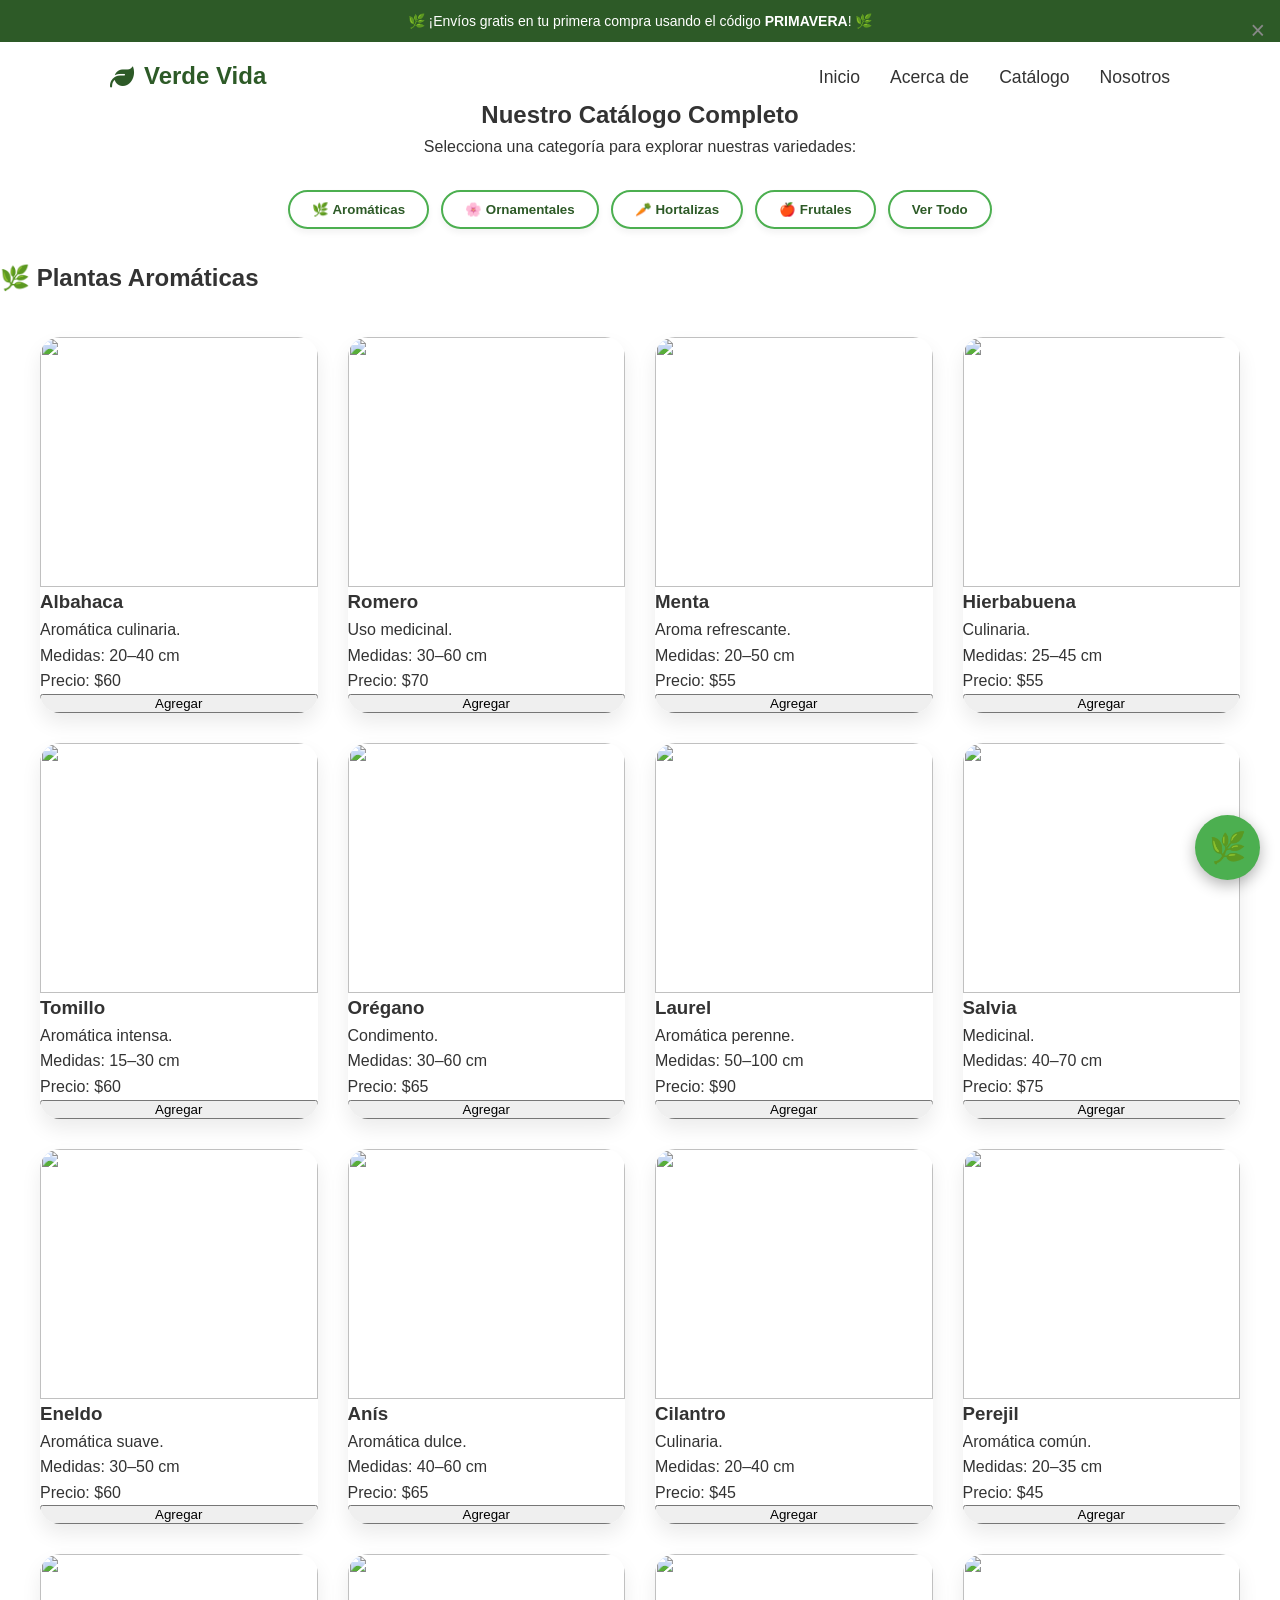
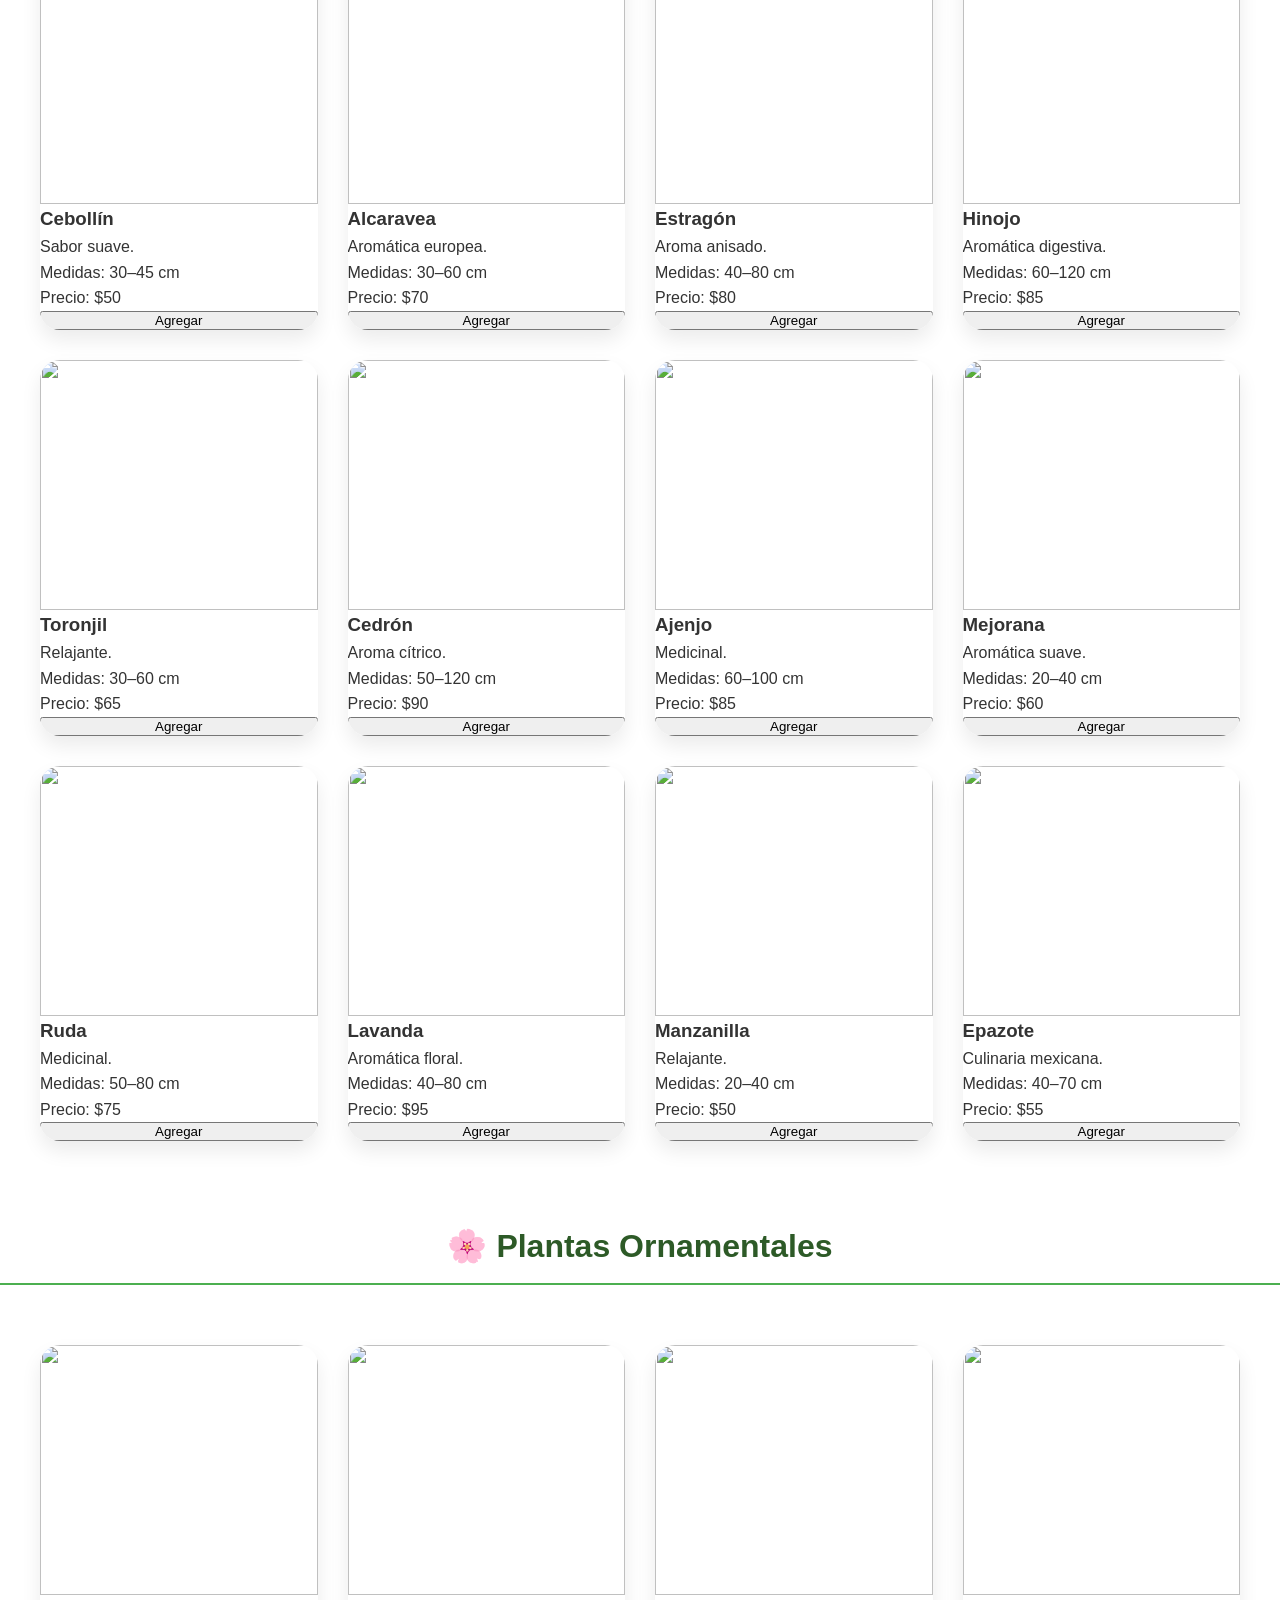
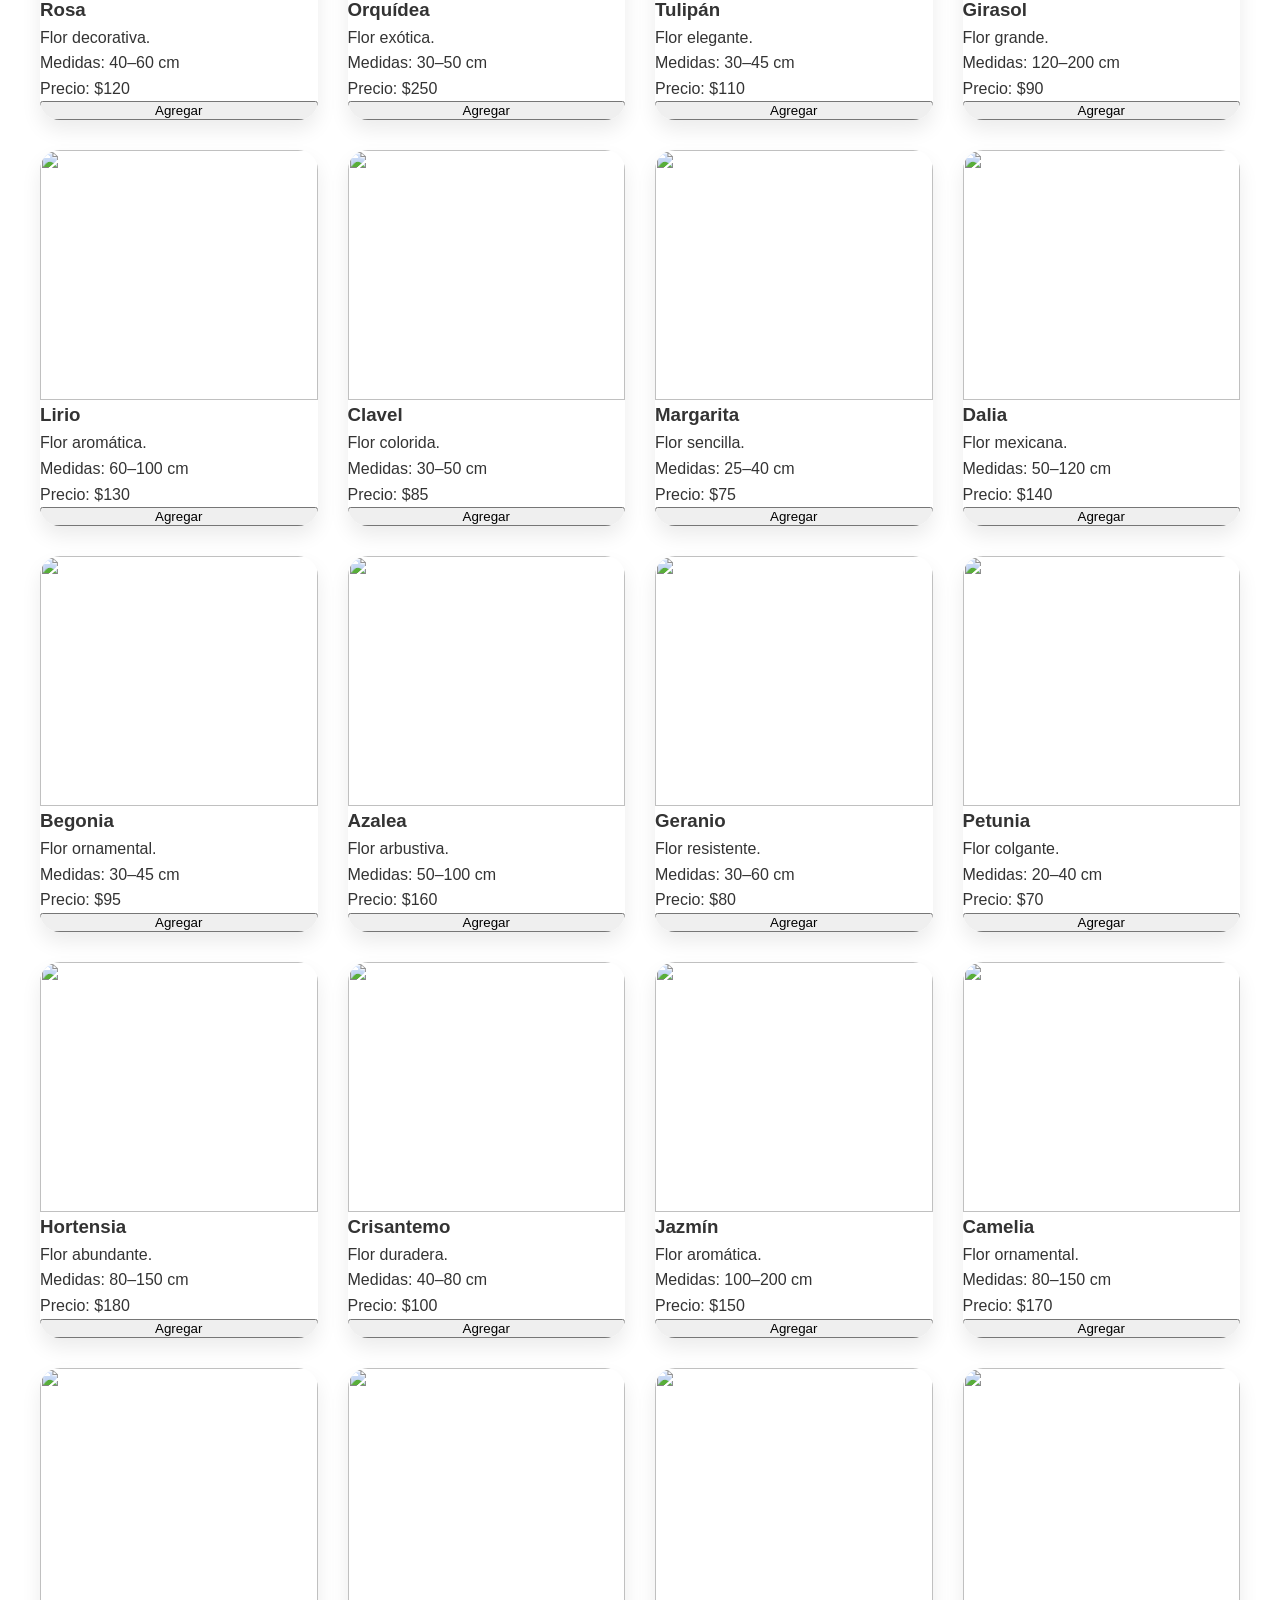
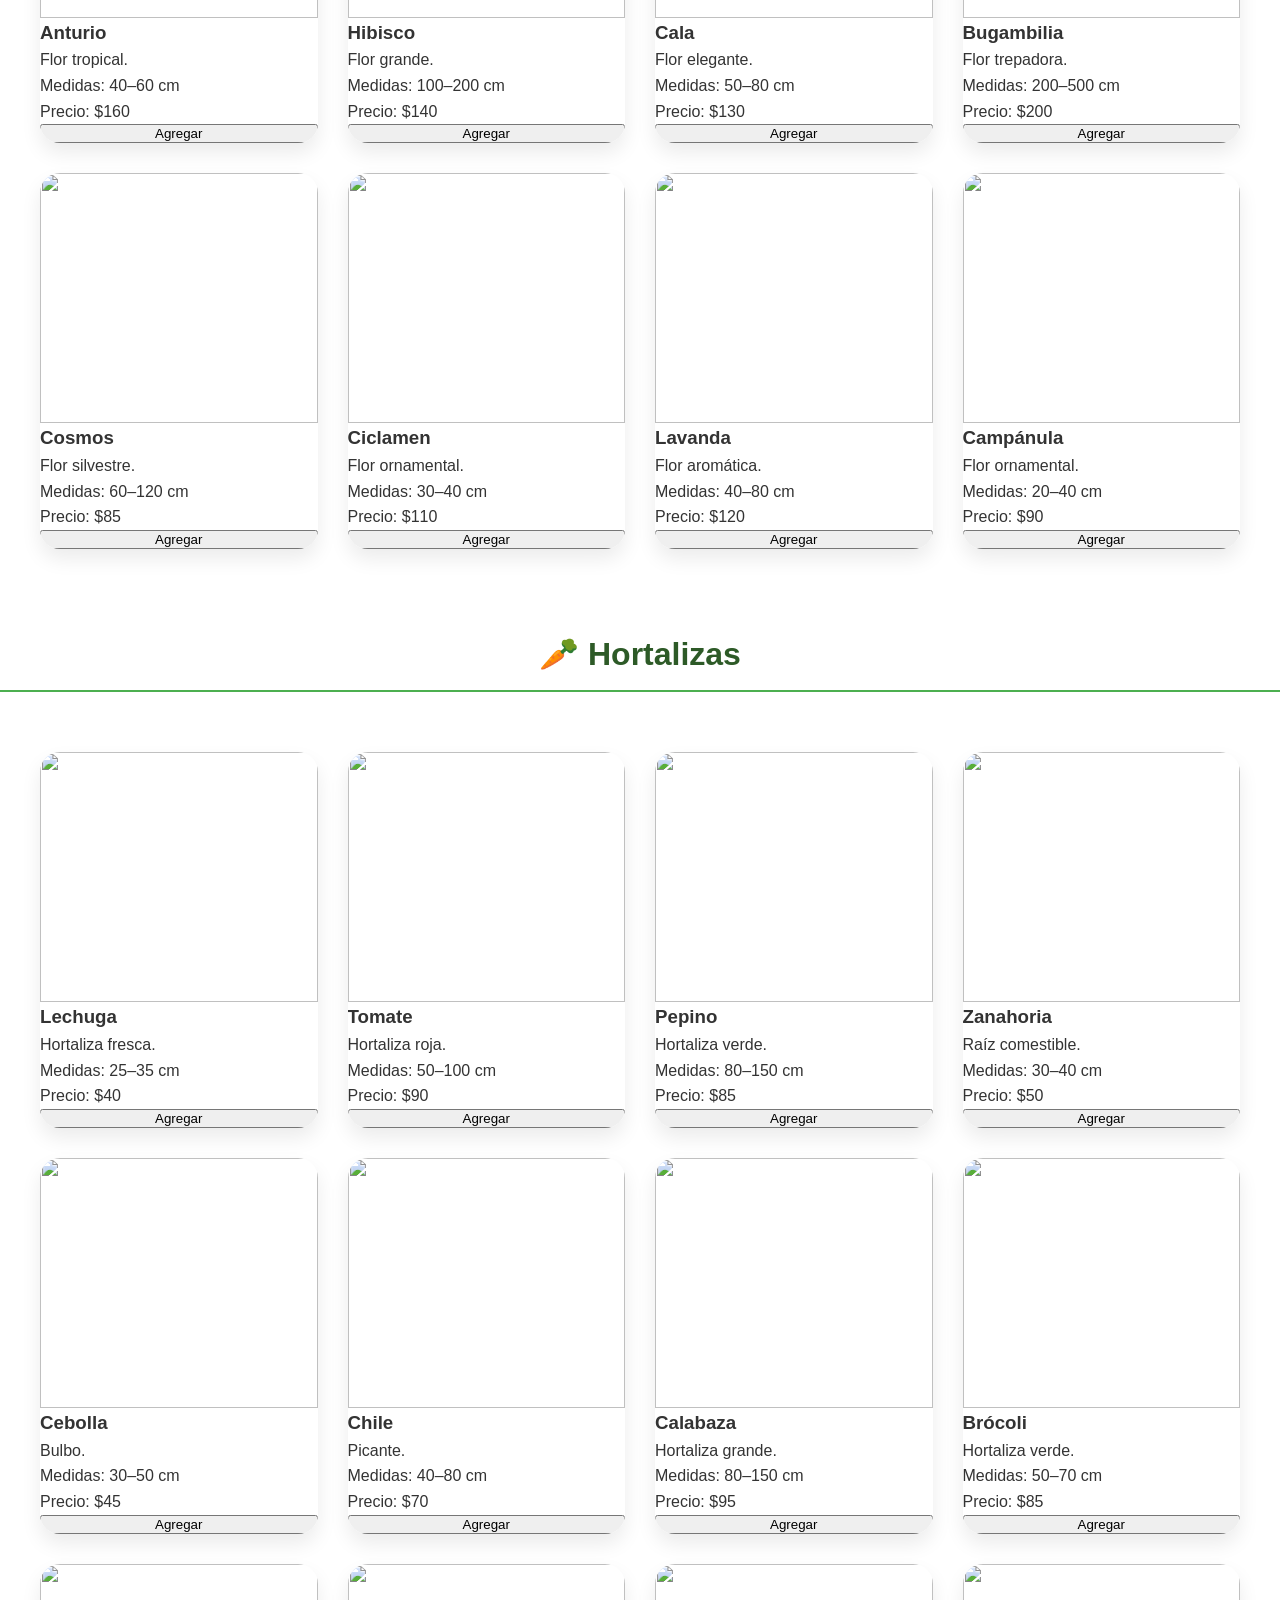
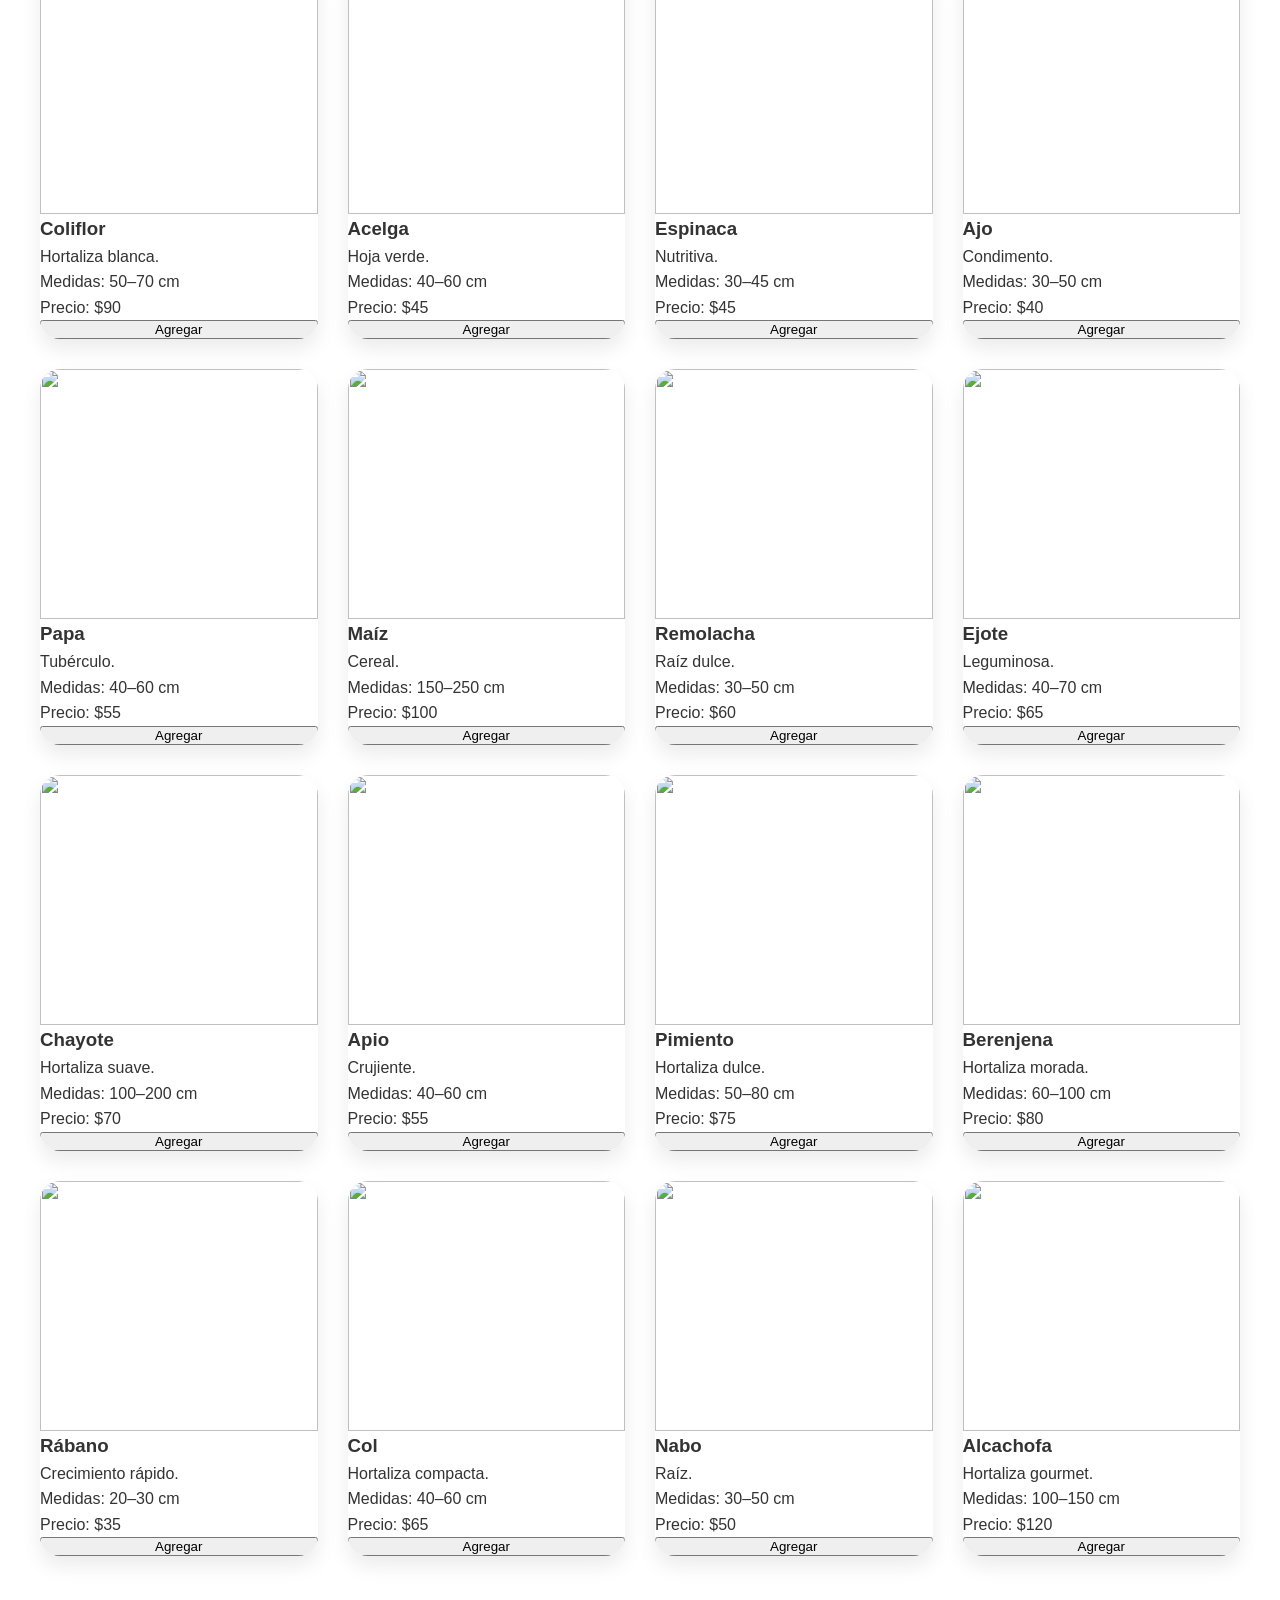
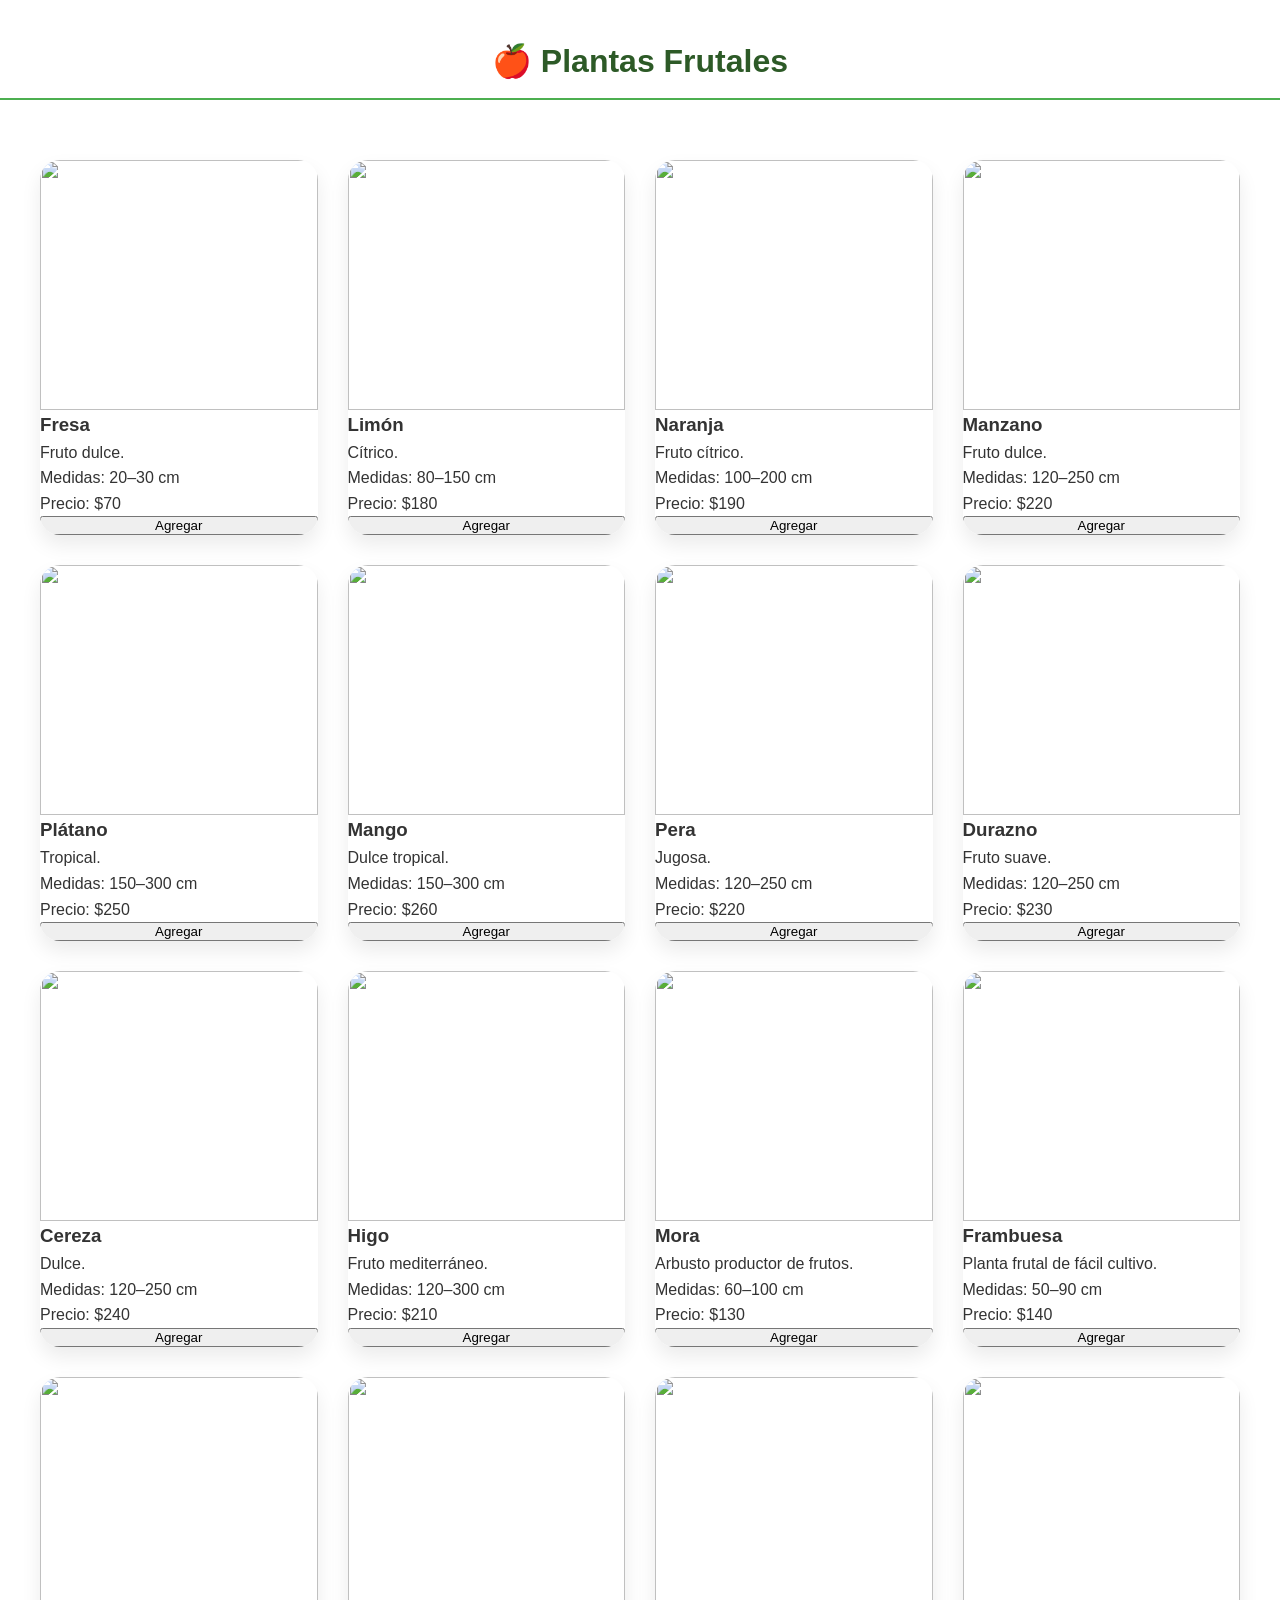
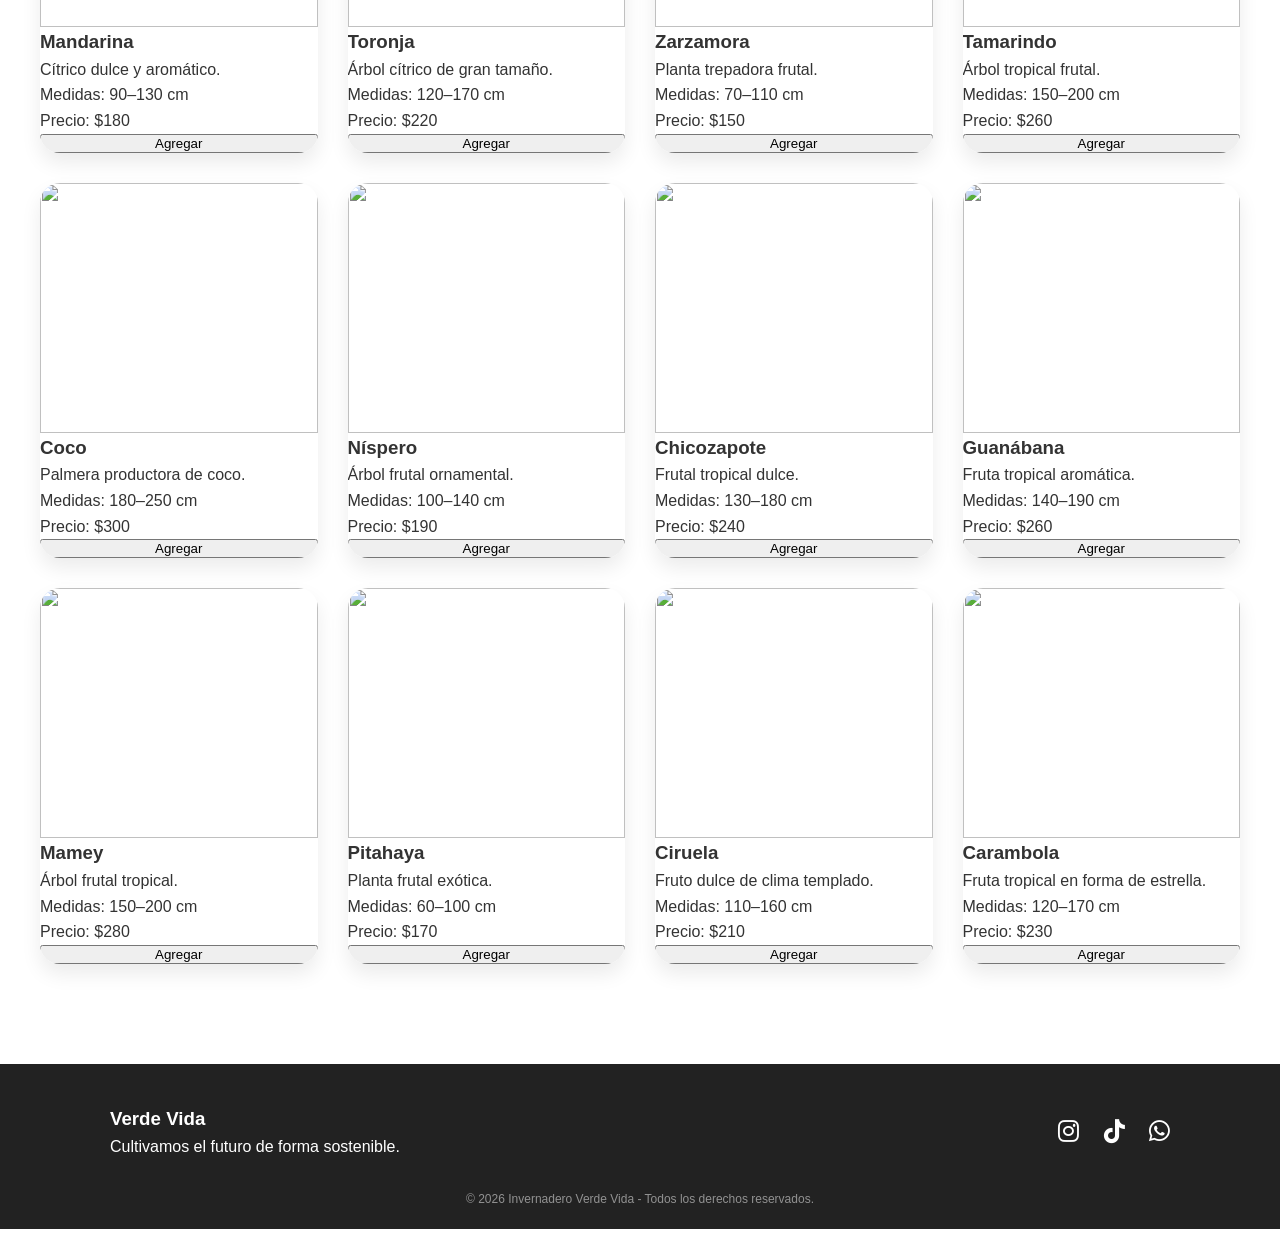
==== commit 23bf6b11: "Add files via upload" ====
--- a/catalogo.html
+++ b/catalogo.html
@@ -32,331 +32,248 @@
         </nav>
     </div>
 
-    <main class="container section-padding">
+    
+    <section id="container section-padding">
     <div class="text-center">
         <h1 class="section-title">Nuestro Catálogo Completo</h1>
         <p>Selecciona una categoría para explorar nuestras variedades:</p>
     </div>
 
-    <div class="filter-buttons">
-        <button class="btn-filter active" onclick="mostrarCategoria('todas')">Todas</button>
-        <button class="btn-filter" onclick="mostrarCategoria('aromaticas')">🌿 Aromáticas</button>
-        <button class="btn-filter" onclick="mostrarCategoria('ornamentales')">🌸 Ornamentales</button>
-        <button class="btn-filter" onclick="mostrarCategoria('hortalizas')">🥕 Hortalizas</button>
-        <button class="btn-filter" onclick="mostrarCategoria('frutales')">🍎 Frutales</button>
+    <div id="controles-catalogo" class="filter-buttons">
+        <button class="btn-filter" onclick="filtrar('aromaticas')">🌿 Aromáticas</button>
+        <button class="btn-filter" onclick="filtrar('ornamentales')">🌸 Ornamentales</button>
+        <button class="btn-filter" onclick="filtrar('hortalizas')">🥕 Hortalizas</button>
+        <button class="btn-filter" onclick="filtrar('frutales')">🍎 Frutales</button>
+        <button class="btn-filter btn-all" onclick="filtrar('todos')">Ver Todo</button>
     </div>
 
-   <div class="container">
-
-    <section id="aromaticas" class="seccion-catalogo">
+    </main>
+
+<section id="aromaticas" class="seccion-catalogo">
     <h2>🌿 Plantas Aromáticas</h2>
     
     <div class="products-grid">
         
-        <div class="planta">
-            <img src="aromaticas/alba.jpeg" alt="Albahaca">
-            <div class="planta-info">
-                <h3>Albahaca</h3>
-                <p>Aromática culinaria.</p>
-                <p>Medidas: 20–40 cm</p>
-                <span class="price">$60</span>
-                <button class="btn-add">Agregar</button>
-            </div>
-        </div>
-
-        <div class="planta">
-            <img src="aromaticas/romero.jpeg" alt="Romero">
-            <div class="planta-info">
-                <h3>Romero</h3>
-                <p>Uso medicinal.</p>
-                <span class="price">$70</span>
-                <button class="btn-add">Agregar</button>
-            </div>
-        </div>
-
-         <div class="planta">
-            <img src="aromaticas/menta.jpeg" alt="Romero">
-            <div class="planta-info">
-                <h3>Menta</h3>
-                <p>Aroma refrescante.</p>
-                <span class="price">$55</span>
-                <button class="btn-add">Agregar</button>
-            </div>
-        </div>
-
-         <div class="planta">
-            <img src="aromaticas/hieva.jpeg" alt="Romero">
-            <div class="planta-info">
-                <h3>Hierbabuena</h3>
-                <p>Culinaria.</p>
-                <span class="price">$70</span>
-                <button class="btn-add">Agregar</button>
-            </div>
-        </div>
-
-         <div class="planta">
-            <img src="aromaticas/romero.jpeg" alt="Romero">
-            <div class="planta-info">
-                <h3>Romero</h3>
-                <p>Uso medicinal.</p>
-                <span class="price">$70</span>
-                <button class="btn-add">Agregar</button>
-            </div>
-        </div>
-
-         <div class="planta">
-            <img src="aromaticas/romero.jpeg" alt="Romero">
-            <div class="planta-info">
-                <h3>Romero</h3>
-                <p>Uso medicinal.</p>
-                <span class="price">$70</span>
-                <button class="btn-add">Agregar</button>
-            </div>
-        </div>
-
-         <div class="planta">
-            <img src="aromaticas/romero.jpeg" alt="Romero">
-            <div class="planta-info">
-                <h3>Romero</h3>
-                <p>Uso medicinal.</p>
-                <span class="price">$70</span>
-                <button class="btn-add">Agregar</button>
-            </div>
-        </div>
-
-         <div class="planta">
-            <img src="aromaticas/romero.jpeg" alt="Romero">
-            <div class="planta-info">
-                <h3>Romero</h3>
-                <p>Uso medicinal.</p>
-                <span class="price">$70</span>
-                <button class="btn-add">Agregar</button>
-            </div>
-        </div>
-
-         <div class="planta">
-            <img src="aromaticas/romero.jpeg" alt="Romero">
-            <div class="planta-info">
-                <h3>Romero</h3>
-                <p>Uso medicinal.</p>
-                <span class="price">$70</span>
-                <button class="btn-add">Agregar</button>
-            </div>
-        </div>
-
-         <div class="planta">
-            <img src="aromaticas/romero.jpeg" alt="Romero">
-            <div class="planta-info">
-                <h3>Romero</h3>
-                <p>Uso medicinal.</p>
-                <span class="price">$70</span>
-                <button class="btn-add">Agregar</button>
-            </div>
-        </div>
-
-         <div class="planta">
-            <img src="aromaticas/romero.jpeg" alt="Romero">
-            <div class="planta-info">
-                <h3>Romero</h3>
-                <p>Uso medicinal.</p>
-                <span class="price">$70</span>
-                <button class="btn-add">Agregar</button>
-            </div>
-        </div>
-
-         <div class="planta">
-            <img src="aromaticas/romero.jpeg" alt="Romero">
-            <div class="planta-info">
-                <h3>Romero</h3>
-                <p>Uso medicinal.</p>
-                <span class="price">$70</span>
-                <button class="btn-add">Agregar</button>
-            </div>
-        </div>
-
-         <div class="planta">
-            <img src="aromaticas/romero.jpeg" alt="Romero">
-            <div class="planta-info">
-                <h3>Romero</h3>
-                <p>Uso medicinal.</p>
-                <span class="price">$70</span>
-                <button class="btn-add">Agregar</button>
-            </div>
-        </div>
-
-         <div class="planta">
-            <img src="aromaticas/romero.jpeg" alt="Romero">
-            <div class="planta-info">
-                <h3>Romero</h3>
-                <p>Uso medicinal.</p>
-                <span class="price">$70</span>
-                <button class="btn-add">Agregar</button>
-            </div>
-        </div>
-
-         <div class="planta">
-            <img src="aromaticas/romero.jpeg" alt="Romero">
-            <div class="planta-info">
-                <h3>Romero</h3>
-                <p>Uso medicinal.</p>
-                <span class="price">$70</span>
-                <button class="btn-add">Agregar</button>
-            </div>
-        </div>
-
-         <div class="planta">
-            <img src="aromaticas/romero.jpeg" alt="Romero">
-            <div class="planta-info">
-                <h3>Romero</h3>
-                <p>Uso medicinal.</p>
-                <span class="price">$70</span>
-                <button class="btn-add">Agregar</button>
-            </div>
-        </div>
-
-         <div class="planta">
-            <img src="aromaticas/romero.jpeg" alt="Romero">
-            <div class="planta-info">
-                <h3>Romero</h3>
-                <p>Uso medicinal.</p>
-                <span class="price">$70</span>
-                <button class="btn-add">Agregar</button>
-            </div>
-        </div>
-
-         <div class="planta">
-            <img src="aromaticas/romero.jpeg" alt="Romero">
-            <div class="planta-info">
-                <h3>Romero</h3>
-                <p>Uso medicinal.</p>
-                <span class="price">$70</span>
-                <button class="btn-add">Agregar</button>
-            </div>
-        </div>
-
-         <div class="planta">
-            <img src="aromaticas/romero.jpeg" alt="Romero">
-            <div class="planta-info">
-                <h3>Romero</h3>
-                <p>Uso medicinal.</p>
-                <span class="price">$70</span>
-                <button class="btn-add">Agregar</button>
-            </div>
-        </div>
-
-         <div class="planta">
-            <img src="aromaticas/romero.jpeg" alt="Romero">
-            <div class="planta-info">
-                <h3>Romero</h3>
-                <p>Uso medicinal.</p>
-                <span class="price">$70</span>
-                <button class="btn-add">Agregar</button>
-            </div>
-        </div>
-
-         <div class="planta">
-            <img src="aromaticas/romero.jpeg" alt="Romero">
-            <div class="planta-info">
-                <h3>Romero</h3>
-                <p>Uso medicinal.</p>
-                <span class="price">$70</span>
-                <button class="btn-add">Agregar</button>
-            </div>
-        </div>
-
-         <div class="planta">
-            <img src="aromaticas/romero.jpeg" alt="Romero">
-            <div class="planta-info">
-                <h3>Romero</h3>
-                <p>Uso medicinal.</p>
-                <span class="price">$70</span>
-                <button class="btn-add">Agregar</button>
-            </div>
-        </div>
-
-         <div class="planta">
-            <img src="aromaticas/romero.jpeg" alt="Romero">
-            <div class="planta-info">
-                <h3>Romero</h3>
-                <p>Uso medicinal.</p>
-                <span class="price">$70</span>
-                <button class="btn-add">Agregar</button>
-            </div>
-        </div>
-
-         <div class="planta">
-            <img src="aromaticas/romero.jpeg" alt="Romero">
-            <div class="planta-info">
-                <h3>Romero</h3>
-                <p>Uso medicinal.</p>
-                <span class="price">$70</span>
-                <button class="btn-add">Agregar</button>
-            </div>
-        </div>
-
-         <div class="planta">
-            <img src="aromaticas/romero.jpeg" alt="Romero">
-            <div class="planta-info">
-                <h3>Romero</h3>
-                <p>Uso medicinal.</p>
-                <span class="price">$70</span>
-                <button class="btn-add">Agregar</button>
-            </div>
-        </div>
-    </div> </section>
-
-    <section id="ornamentales" class="seccion-catalogo ">
+
+<div class="planta"><img src="aromaticas/alba.jpeg"><h3>Albahaca</h3><p>Aromática culinaria.</p><p>Medidas: 20–40 cm</p><p>Precio: $60</p><button onclick="agregarCarrito('Albahaca',60)">Agregar</button></div>
+
+<div class="planta"><img src="aromaticas/romero.jpeg"><h3>Romero</h3><p>Uso medicinal.</p><p>Medidas: 30–60 cm</p><p>Precio: $70</p><button onclick="agregarCarrito('Romero',70)">Agregar</button></div>
+
+<div class="planta"><img src="aromaticas/menta.jpeg"><h3>Menta</h3><p>Aroma refrescante.</p><p>Medidas: 20–50 cm</p><p>Precio: $55</p><button onclick="agregarCarrito('Menta',55)">Agregar</button></div>
+
+<div class="planta"><img src="aromaticas/hieva.jpeg"><h3>Hierbabuena</h3><p>Culinaria.</p><p>Medidas: 25–45 cm</p><p>Precio: $55</p><button onclick="agregarCarrito('Hierbabuena',55)">Agregar</button></div>
+
+<div class="planta"><img src="aromaticas/tomillo.jpeg"><h3>Tomillo</h3><p>Aromática intensa.</p><p>Medidas: 15–30 cm</p><p>Precio: $60</p><button onclick="agregarCarrito('Tomillo',60)">Agregar</button></div>
+
+<div class="planta"><img src="aromaticas/oregano.jpeg"><h3>Orégano</h3><p>Condimento.</p><p>Medidas: 30–60 cm</p><p>Precio: $65</p><button onclick="agregarCarrito('Orégano',65)">Agregar</button></div>
+
+<div class="planta"><img src="aromaticas/laurel.jpeg"><h3>Laurel</h3><p>Aromática perenne.</p><p>Medidas: 50–100 cm</p><p>Precio: $90</p><button onclick="agregarCarrito('Laurel',90)">Agregar</button></div>
+
+<div class="planta"><img src="aromaticas/salvia.jpeg"><h3>Salvia</h3><p>Medicinal.</p><p>Medidas: 40–70 cm</p><p>Precio: $75</p><button onclick="agregarCarrito('Salvia',75)">Agregar</button></div>
+
+<div class="planta"><img src="aromaticas/eneldo.jpeg"><h3>Eneldo</h3><p>Aromática suave.</p><p>Medidas: 30–50 cm</p><p>Precio: $60</p><button onclick="agregarCarrito('Eneldo',60)">Agregar</button></div>
+
+<div class="planta"><img src="aromaticas/anis.jpeg"><h3>Anís</h3><p>Aromática dulce.</p><p>Medidas: 40–60 cm</p><p>Precio: $65</p><button onclick="agregarCarrito('Anís',65)">Agregar</button></div>
+
+<div class="planta"><img src="aromaticas/cilantro.jpeg"><h3>Cilantro</h3><p>Culinaria.</p><p>Medidas: 20–40 cm</p><p>Precio: $45</p><button onclick="agregarCarrito('Cilantro',45)">Agregar</button></div>
+
+<div class="planta"><img src="aromaticas/perejil.jpeg"><h3>Perejil</h3><p>Aromática común.</p><p>Medidas: 20–35 cm</p><p>Precio: $45</p><button onclick="agregarCarrito('Perejil',45)">Agregar</button></div>
+
+<div class="planta"><img src="aromaticas/cebollin.jpeg"><h3>Cebollín</h3><p>Sabor suave.</p><p>Medidas: 30–45 cm</p><p>Precio: $50</p><button onclick="agregarCarrito('Cebollín',50)">Agregar</button></div>
+
+<div class="planta"><img src="aromaticas/alcaravea.jpeg"><h3>Alcaravea</h3><p>Aromática europea.</p><p>Medidas: 30–60 cm</p><p>Precio: $70</p><button onclick="agregarCarrito('Alcaravea',70)">Agregar</button></div>
+
+<div class="planta"><img src="aromaticas/estragon.jpeg"><h3>Estragón</h3><p>Aroma anisado.</p><p>Medidas: 40–80 cm</p><p>Precio: $80</p><button onclick="agregarCarrito('Estragón',80)">Agregar</button></div>
+
+<div class="planta"><img src="aromaticas/hinojo.jpeg"><h3>Hinojo</h3><p>Aromática digestiva.</p><p>Medidas: 60–120 cm</p><p>Precio: $85</p><button onclick="agregarCarrito('Hinojo',85)">Agregar</button></div>
+
+<div class="planta"><img src="aromaticas/troronjil.jpeg"><h3>Toronjil</h3><p>Relajante.</p><p>Medidas: 30–60 cm</p><p>Precio: $65</p><button onclick="agregarCarrito('Toronjil',65)">Agregar</button></div>
+
+<div class="planta"><img src="aromaticas/cedron.jpeg"><h3>Cedrón</h3><p>Aroma cítrico.</p><p>Medidas: 50–120 cm</p><p>Precio: $90</p><button onclick="agregarCarrito('Cedrón',90)">Agregar</button></div>
+
+<div class="planta"><img src="aromaticas/ajenjo.jpeg"><h3>Ajenjo</h3><p>Medicinal.</p><p>Medidas: 60–100 cm</p><p>Precio: $85</p><button onclick="agregarCarrito('Ajenjo',85)">Agregar</button></div>
+
+<div class="planta"><img src="aromaticas/mejora.jpeg"><h3>Mejorana</h3><p>Aromática suave.</p><p>Medidas: 20–40 cm</p><p>Precio: $60</p><button onclick="agregarCarrito('Mejorana',60)">Agregar</button></div>
+
+<div class="planta"><img src="aromaticas/ruda.jpeg"><h3>Ruda</h3><p>Medicinal.</p><p>Medidas: 50–80 cm</p><p>Precio: $75</p><button onclick="agregarCarrito('Ruda',75)">Agregar</button></div>
+
+<div class="planta"><img src="aromaticas/lavanda.jpeg"><h3>Lavanda</h3><p>Aromática floral.</p><p>Medidas: 40–80 cm</p><p>Precio: $95</p><button onclick="agregarCarrito('Lavanda',95)">Agregar</button></div>
+
+<div class="planta"><img src="aromaticas/manzanilla.jpeg"><h3>Manzanilla</h3><p>Relajante.</p><p>Medidas: 20–40 cm</p><p>Precio: $50</p><button onclick="agregarCarrito('Manzanilla',50)">Agregar</button></div>
+
+<div class="planta"><img src="aromaticas/epaazote.jpeg"><h3>Epazote</h3><p>Culinaria mexicana.</p><p>Medidas: 40–70 cm</p><p>Precio: $55</p><button onclick="agregarCarrito('Epazote',55)">Agregar</button></div>
+</section>
+
+<!-- ORNAMENTALES -->
+<section id="ornamentales" class="seccion-catalogo ">
         <h2 class="titulo-categoria">🌸 Plantas Ornamentales</h2>
         <div class="products-grid">
-            <div class="planta">
-                <img src="ornamentales/rosa.jpeg" alt="Rosa">
-                <div class="planta-info">
-                    <h3>Rosa</h3>
-                    <p>Flor decorativa. <br> 📏 40–60 cm</p>
-                    <span class="price">$120</span>
-                    <button class="btn-add" onclick="agregarCarrito('Rosa', 120)">Agregar</button>
-                </div>
-            </div>
-            </div>
-    </section>
-
-    <section id="hortalizas" class="seccion-catalogo ">
+    
+
+<div class="planta"><img src="ornamentales/rosa.jpeg"><h3>Rosa</h3><p>Flor decorativa.</p><p>Medidas: 40–60 cm</p><p>Precio: $120</p><button onclick="agregarCarrito('Rosa',120)">Agregar</button></div>
+
+<div class="planta"><img src="ornamentales/orquidea.jpeg"><h3>Orquídea</h3><p>Flor exótica.</p><p>Medidas: 30–50 cm</p><p>Precio: $250</p><button onclick="agregarCarrito('Orquídea',250)">Agregar</button></div>
+
+<div class="planta"><img src="ornamentales/tulipan.jpeg"><h3>Tulipán</h3><p>Flor elegante.</p><p>Medidas: 30–45 cm</p><p>Precio: $110</p><button onclick="agregarCarrito('Tulipán',110)">Agregar</button></div>
+
+<div class="planta"><img src="ornamentales/girasol.jpeg"><h3>Girasol</h3><p>Flor grande.</p><p>Medidas: 120–200 cm</p><p>Precio: $90</p><button onclick="agregarCarrito('Girasol',90)">Agregar</button></div>
+
+<div class="planta"><img src="ornamentales/lirio.jpeg"><h3>Lirio</h3><p>Flor aromática.</p><p>Medidas: 60–100 cm</p><p>Precio: $130</p><button onclick="agregarCarrito('Lirio',130)">Agregar</button></div>
+
+<div class="planta"><img src="ornamentales/clavel.jpeg"><h3>Clavel</h3><p>Flor colorida.</p><p>Medidas: 30–50 cm</p><p>Precio: $85</p><button onclick="agregarCarrito('Clavel',85)">Agregar</button></div>
+
+<div class="planta"><img src="ornamentales/margarita.jpeg"><h3>Margarita</h3><p>Flor sencilla.</p><p>Medidas: 25–40 cm</p><p>Precio: $75</p><button onclick="agregarCarrito('Margarita',75)">Agregar</button></div>
+
+<div class="planta"><img src="ornamentales/dalia.jpeg"><h3>Dalia</h3><p>Flor mexicana.</p><p>Medidas: 50–120 cm</p><p>Precio: $140</p><button onclick="agregarCarrito('Dalia',140)">Agregar</button></div>
+
+<div class="planta"><img src="ornamentales/begonia.jpeg"><h3>Begonia</h3><p>Flor ornamental.</p><p>Medidas: 30–45 cm</p><p>Precio: $95</p><button onclick="agregarCarrito('Begonia',95)">Agregar</button></div>
+
+<div class="planta"><img src="ornamentales/azalea.jpeg"><h3>Azalea</h3><p>Flor arbustiva.</p><p>Medidas: 50–100 cm</p><p>Precio: $160</p><button onclick="agregarCarrito('Azalea',160)">Agregar</button></div>
+
+<div class="planta"><img src="ornamentales/geranio.jpeg"><h3>Geranio</h3><p>Flor resistente.</p><p>Medidas: 30–60 cm</p><p>Precio: $80</p><button onclick="agregarCarrito('Geranio',80)">Agregar</button></div>
+
+<div class="planta"><img src="ornamentales/petunia.jpeg"><h3>Petunia</h3><p>Flor colgante.</p><p>Medidas: 20–40 cm</p><p>Precio: $70</p><button onclick="agregarCarrito('Petunia',70)">Agregar</button></div>
+
+<div class="planta"><img src="ornamentales/Hortensia.jpeg"><h3>Hortensia</h3><p>Flor abundante.</p><p>Medidas: 80–150 cm</p><p>Precio: $180</p><button onclick="agregarCarrito('Hortensia',180)">Agregar</button></div>
+
+<div class="planta"><img src="ornamentales/crisantemo.jpeg"><h3>Crisantemo</h3><p>Flor duradera.</p><p>Medidas: 40–80 cm</p><p>Precio: $100</p><button onclick="agregarCarrito('Crisantemo',100)">Agregar</button></div>
+
+<div class="planta"><img src="ornamentales/jazmin.jpeg"><h3>Jazmín</h3><p>Flor aromática.</p><p>Medidas: 100–200 cm</p><p>Precio: $150</p><button onclick="agregarCarrito('Jazmín',150)">Agregar</button></div>
+
+<div class="planta"><img src="ornamentales/camelia.jpeg"><h3>Camelia</h3><p>Flor ornamental.</p><p>Medidas: 80–150 cm</p><p>Precio: $170</p><button onclick="agregarCarrito('Camelia',170)">Agregar</button></div>
+
+<div class="planta"><img src="ornamentales/anturio.jpeg"><h3>Anturio</h3><p>Flor tropical.</p><p>Medidas: 40–60 cm</p><p>Precio: $160</p><button onclick="agregarCarrito('Anturio',160)">Agregar</button></div>
+
+<div class="planta"><img src="ornamentales/hibisco.jpeg"><h3>Hibisco</h3><p>Flor grande.</p><p>Medidas: 100–200 cm</p><p>Precio: $140</p><button onclick="agregarCarrito('Hibisco',140)">Agregar</button></div>
+
+<div class="planta"><img src="ornamentales/cala.jpeg"><h3>Cala</h3><p>Flor elegante.</p><p>Medidas: 50–80 cm</p><p>Precio: $130</p><button onclick="agregarCarrito('Cala',130)">Agregar</button></div>
+
+<div class="planta"><img src="ornamentales/buganbiliia.jpeg"><h3>Bugambilia</h3><p>Flor trepadora.</p><p>Medidas: 200–500 cm</p><p>Precio: $200</p><button onclick="agregarCarrito('Bugambilia',200)">Agregar</button></div>
+
+<div class="planta"><img src="ornamentales/cosmo.jpeg"><h3>Cosmos</h3><p>Flor silvestre.</p><p>Medidas: 60–120 cm</p><p>Precio: $85</p><button onclick="agregarCarrito('Cosmos',85)">Agregar</button></div>
+
+<div class="planta"><img src="ornamentales/ciclamen.jpeg"><h3>Ciclamen</h3><p>Flor ornamental.</p><p>Medidas: 30–40 cm</p><p>Precio: $110</p><button onclick="agregarCarrito('Ciclamen',110)">Agregar</button></div>
+
+<div class="planta"><img src="aromaticas/lavanda.jpeg"><h3>Lavanda</h3><p>Flor aromática.</p><p>Medidas: 40–80 cm</p><p>Precio: $120</p><button onclick="agregarCarrito('Lavanda',120)">Agregar</button></div>
+
+<div class="planta"><img src="ornamentales/campanula.jpeg"><h3>Campánula</h3><p>Flor ornamental.</p><p>Medidas: 20–40 cm</p><p>Precio: $90</p><button onclick="agregarCarrito('Campánula',90)">Agregar</button></div>
+</section>
+
+<!-- HORTALIZAS -->
+<section id="hortalizas" class="seccion-catalogo ">
         <h2 class="titulo-categoria">🥕 Hortalizas</h2>
         <div class="products-grid">
-            <div class="planta">
-                <img src="hortalizas/lechuga.jpeg" alt="Lechuga">
-                <div class="planta-info">
-                    <h3>Lechuga</h3>
-                    <p>Hortaliza fresca. <br> 📏 25–35 cm</p>
-                    <span class="price">$40</span>
-                    <button class="btn-add" onclick="agregarCarrito('Lechuga', 40)">Agregar</button>
-                </div>
-            </div>
-            </div>
-    </section>
-
-    <section id="frutales" class="seccion-catalogo ">
+            
+<div class="planta"><img src="hortalizas/lechuga.jpeg"><h3>Lechuga</h3><p>Hortaliza fresca.</p><p>Medidas: 25–35 cm</p><p>Precio: $40</p><button onclick="agregarCarrito('Lechuga',40)">Agregar</button></div>
+
+<div class="planta"><img src="hortalizas/tomate.jpeg"><h3>Tomate</h3><p>Hortaliza roja.</p><p>Medidas: 50–100 cm</p><p>Precio: $90</p><button onclick="agregarCarrito('Tomate',90)">Agregar</button></div>
+
+<div class="planta"><img src="hortalizas/pepino.jpeg"><h3>Pepino</h3><p>Hortaliza verde.</p><p>Medidas: 80–150 cm</p><p>Precio: $85</p><button onclick="agregarCarrito('Pepino',85)">Agregar</button></div>
+
+<div class="planta"><img src="hortalizas/zanahoria.jpeg"><h3>Zanahoria</h3><p>Raíz comestible.</p><p>Medidas: 30–40 cm</p><p>Precio: $50</p><button onclick="agregarCarrito('Zanahoria',50)">Agregar</button></div>
+
+<div class="planta"><img src="hortalizas/cebolla.jpeg"><h3>Cebolla</h3><p>Bulbo.</p><p>Medidas: 30–50 cm</p><p>Precio: $45</p><button onclick="agregarCarrito('Cebolla',45)">Agregar</button></div>
+
+<div class="planta"><img src="hortalizas/chile.jpeg"><h3>Chile</h3><p>Picante.</p><p>Medidas: 40–80 cm</p><p>Precio: $70</p><button onclick="agregarCarrito('Chile',70)">Agregar</button></div>
+
+<div class="planta"><img src="hortalizas/calabaza.jpeg"><h3>Calabaza</h3><p>Hortaliza grande.</p><p>Medidas: 80–150 cm</p><p>Precio: $95</p><button onclick="agregarCarrito('Calabaza',95)">Agregar</button></div>
+
+<div class="planta"><img src="hortalizas/brocoli.jpeg"><h3>Brócoli</h3><p>Hortaliza verde.</p><p>Medidas: 50–70 cm</p><p>Precio: $85</p><button onclick="agregarCarrito('Brócoli',85)">Agregar</button></div>
+
+<div class="planta"><img src="hortalizas/coliflor.jpeg"><h3>Coliflor</h3><p>Hortaliza blanca.</p><p>Medidas: 50–70 cm</p><p>Precio: $90</p><button onclick="agregarCarrito('Coliflor',90)">Agregar</button></div>
+
+<div class="planta"><img src="hortalizas/acelga.jpeg"><h3>Acelga</h3><p>Hoja verde.</p><p>Medidas: 40–60 cm</p><p>Precio: $45</p><button onclick="agregarCarrito('Acelga',45)">Agregar</button></div>
+
+<div class="planta"><img src="hortalizas/espinaca.jpeg"><h3>Espinaca</h3><p>Nutritiva.</p><p>Medidas: 30–45 cm</p><p>Precio: $45</p><button onclick="agregarCarrito('Espinaca',45)">Agregar</button></div>
+
+<div class="planta"><img src="hortalizas/ajo.jpeg"><h3>Ajo</h3><p>Condimento.</p><p>Medidas: 30–50 cm</p><p>Precio: $40</p><button onclick="agregarCarrito('Ajo',40)">Agregar</button></div>
+
+<div class="planta"><img src="hortalizas/papa.jpeg"><h3>Papa</h3><p>Tubérculo.</p><p>Medidas: 40–60 cm</p><p>Precio: $55</p><button onclick="agregarCarrito('Papa',55)">Agregar</button></div>
+
+<div class="planta"><img src="hortalizas/maiz.jpeg"><h3>Maíz</h3><p>Cereal.</p><p>Medidas: 150–250 cm</p><p>Precio: $100</p><button onclick="agregarCarrito('Maíz',100)">Agregar</button></div>
+
+<div class="planta"><img src="hortalizas/remolacha.jpeg"><h3>Remolacha</h3><p>Raíz dulce.</p><p>Medidas: 30–50 cm</p><p>Precio: $60</p><button onclick="agregarCarrito('Remolacha',60)">Agregar</button></div>
+
+<div class="planta"><img src="hortalizas/ejote.jpeg"><h3>Ejote</h3><p>Leguminosa.</p><p>Medidas: 40–70 cm</p><p>Precio: $65</p><button onclick="agregarCarrito('Ejote',65)">Agregar</button></div>
+
+<div class="planta"><img src="hortalizas/chayote.jpeg"><h3>Chayote</h3><p>Hortaliza suave.</p><p>Medidas: 100–200 cm</p><p>Precio: $70</p><button onclick="agregarCarrito('Chayote',70)">Agregar</button></div>
+
+<div class="planta"><img src="hortalizas/apio.jpeg"><h3>Apio</h3><p>Crujiente.</p><p>Medidas: 40–60 cm</p><p>Precio: $55</p><button onclick="agregarCarrito('Apio',55)">Agregar</button></div>
+
+<div class="planta"><img src="hortalizas/pimiento.jpeg"><h3>Pimiento</h3><p>Hortaliza dulce.</p><p>Medidas: 50–80 cm</p><p>Precio: $75</p><button onclick="agregarCarrito('Pimiento',75)">Agregar</button></div>
+
+<div class="planta"><img src="hortalizas/berenjena.jpeg"><h3>Berenjena</h3><p>Hortaliza morada.</p><p>Medidas: 60–100 cm</p><p>Precio: $80</p><button onclick="agregarCarrito('Berenjena',80)">Agregar</button></div>
+
+<div class="planta"><img src="hortalizas/rabano.jpeg"><h3>Rábano</h3><p>Crecimiento rápido.</p><p>Medidas: 20–30 cm</p><p>Precio: $35</p><button onclick="agregarCarrito('Rábano',35)">Agregar</button></div>
+
+<div class="planta"><img src="hortalizas/col.jpeg"><h3>Col</h3><p>Hortaliza compacta.</p><p>Medidas: 40–60 cm</p><p>Precio: $65</p><button onclick="agregarCarrito('Col',65)">Agregar</button></div>
+
+<div class="planta"><img src="hortalizas/nabo.jpeg"><h3>Nabo</h3><p>Raíz.</p><p>Medidas: 30–50 cm</p><p>Precio: $50</p><button onclick="agregarCarrito('Nabo',50)">Agregar</button></div>
+
+<div class="planta"><img src="hortalizas/alcachofa.jpeg"><h3>Alcachofa</h3><p>Hortaliza gourmet.</p><p>Medidas: 100–150 cm</p><p>Precio: $120</p><button onclick="agregarCarrito('Alcachofa',120)">Agregar</button></div>
+
+</section>
+
+<!-- Frutales -->
+ <section id="frutales" class="seccion-catalogo ">
         <h2 class="titulo-categoria">🍎 Plantas Frutales</h2>
         <div class="products-grid">
-            <div class="planta">
-                <img src="frutales/fresa.jpeg" alt="Fresa">
-                <div class="planta-info">
-                    <h3>Fresa</h3>
-                    <p>Fruto dulce. <br> 📏 20–30 cm</p>
-                    <span class="price">$70</span>
-                    <button class="btn-add" onclick="agregarCarrito('Fresa', 70)">Agregar</button>
-                </div>
-            </div>
-            </div>
-    </section>
-
+          
+
+<div class="planta"><img src="frutales/fresa.jpeg"><h3>Fresa</h3><p>Fruto dulce.</p><p>Medidas: 20–30 cm</p><p>Precio: $70</p><button onclick="agregarCarrito('Fresa',70)">Agregar</button></div>
+
+<div class="planta"><img src="frutales/limon.jpeg"><h3>Limón</h3><p>Cítrico.</p><p>Medidas: 80–150 cm</p><p>Precio: $180</p><button onclick="agregarCarrito('Limón',180)">Agregar</button></div>
+
+<div class="planta"><img src="frutales/naranja.jpeg"><h3>Naranja</h3><p>Fruto cítrico.</p><p>Medidas: 100–200 cm</p><p>Precio: $190</p><button onclick="agregarCarrito('Naranja',190)">Agregar</button></div>
+
+<div class="planta"><img src="frutales/manzano.jpeg"><h3>Manzano</h3><p>Fruto dulce.</p><p>Medidas: 120–250 cm</p><p>Precio: $220</p><button onclick="agregarCarrito('Manzano',220)">Agregar</button></div>
+
+<div class="planta"><img src="frutales/platano.jpeg"><h3>Plátano</h3><p>Tropical.</p><p>Medidas: 150–300 cm</p><p>Precio: $250</p><button onclick="agregarCarrito('Plátano',250)">Agregar</button></div>
+
+<div class="planta"><img src="frutales/mango.jpeg"><h3>Mango</h3><p>Dulce tropical.</p><p>Medidas: 150–300 cm</p><p>Precio: $260</p><button onclick="agregarCarrito('Mango',260)">Agregar</button></div>
+
+<div class="planta"><img src="frutales/pera.jpeg"><h3>Pera</h3><p>Jugosa.</p><p>Medidas: 120–250 cm</p><p>Precio: $220</p><button onclick="agregarCarrito('Pera',220)">Agregar</button></div>
+
+<div class="planta"><img src="frutales/durazno.jpeg"><h3>Durazno</h3><p>Fruto suave.</p><p>Medidas: 120–250 cm</p><p>Precio: $230</p><button onclick="agregarCarrito('Durazno',230)">Agregar</button></div>
+
+<div class="planta"><img src="frutales/cereza.jpeg"><h3>Cereza</h3><p>Dulce.</p><p>Medidas: 120–250 cm</p><p>Precio: $240</p><button onclick="agregarCarrito('Cereza',240)">Agregar</button></div>
+
+<div class="planta"><img src="frutales/higo.jpeg"><h3>Higo</h3><p>Fruto mediterráneo.</p><p>Medidas: 120–300 cm</p><p>Precio: $210</p><button onclick="agregarCarrito('Higo',210)">Agregar</button></div>
+
+<div class="planta"> <img src="frutales/mora.jpeg"> <h3>Mora</h3> <p>Arbusto productor de frutos.</p> <p>Medidas: 60–100 cm</p> <p>Precio: $130</p> <button onclick="agregarCarrito('Mora',130)">Agregar</button></div>
+
+<div class="planta"><img src="frutales/frambuesa.jpeg"><h3>Frambuesa</h3><p>Planta frutal de fácil cultivo.</p><p>Medidas: 50–90 cm</p><p>Precio: $140</p><button onclick="agregarCarrito('Frambuesa',140)">Agregar</button></div>
+
+<div class="planta"><img src="frutales/mandarina.jpeg"><h3>Mandarina</h3><p>Cítrico dulce y aromático.</p><p>Medidas: 90–130 cm</p><p>Precio: $180</p><button onclick="agregarCarrito('Mandarina',180)">Agregar</button></div>
+
+<div class="planta"><img src="frutales/toronja.jpeg"><h3>Toronja</h3><p>Árbol cítrico de gran tamaño.</p><p>Medidas: 120–170 cm</p><p>Precio: $220</p><button onclick="agregarCarrito('Toronja',220)">Agregar</button></div>
+
+<div class="planta"><img src="frutales/zarzamora.jpeg"><h3>Zarzamora</h3><p>Planta trepadora frutal.</p><p>Medidas: 70–110 cm</p><p>Precio: $150</p><button onclick="agregarCarrito('Zarzamora',150)">Agregar</button></div>
+
+<div class="planta"><img src="frutales/tamarindo.jpeg"><h3>Tamarindo</h3><p>Árbol tropical frutal.</p><p>Medidas: 150–200 cm</p><p>Precio: $260</p><button onclick="agregarCarrito('Tamarindo',260)">Agregar</button></div>
+
+<div class="planta"><img src="frutales/coco.jpeg"><h3>Coco</h3><p>Palmera productora de coco.</p><p>Medidas: 180–250 cm</p> <p>Precio: $300</p><button onclick="agregarCarrito('Coco',300)">Agregar</button></div>
+
+<div class="planta"> <img src="frutales/nispero.jpeg"><h3>Níspero</h3><p>Árbol frutal ornamental.</p><p>Medidas: 100–140 cm</p><p>Precio: $190</p><button onclick="agregarCarrito('Níspero',190)">Agregar</button></div>
+
+<div class="planta"><img src="frutales/chicozapote.jpeg"><h3>Chicozapote</h3><p>Frutal tropical dulce.</p><p>Medidas: 130–180 cm</p><p>Precio: $240</p><button onclick="agregarCarrito('Chicozapote',240)">Agregar</button></div>
+
+<div class="planta"> <img src="frutales/guanabana.jpeg"><h3>Guanábana</h3><p>Fruta tropical aromática.</p><p>Medidas: 140–190 cm</p><p>Precio: $260</p><button onclick="agregarCarrito('Guanábana',260)">Agregar</button></div>
+
+<div class="planta"><img src="frutales/mamey.jpeg"><h3>Mamey</h3><p>Árbol frutal tropical.</p> <p>Medidas: 150–200 cm</p> <p>Precio: $280</p> <button onclick="agregarCarrito('Mamey',280)">Agregar</button></div>
+
+<div class="planta"><img src="frutales/pitahaya.jpeg"><h3>Pitahaya</h3><p>Planta frutal exótica.</p><p>Medidas: 60–100 cm</p><p>Precio: $170</p><button onclick="agregarCarrito('Pitahaya',170)">Agregar</button></div>
+
+<div class="planta"><img src="frutales/ciruela.jpeg"><h3>Ciruela</h3><p>Fruto dulce de clima templado.</p><p>Medidas: 110–160 cm</p><p>Precio: $210</p><button onclick="agregarCarrito('Ciruela',210)">Agregar</button></div>
+
+<div class="planta"><img src="frutales/carambola.jpeg"><h3>Carambola</h3> <p>Fruta tropical en forma de estrella.</p><p>Medidas: 120–170 cm</p> <p>Precio: $230</p> <button onclick="agregarCarrito('Carambola',230)">Agregar</button></div>
+
+</section>
 
 </div>
-
-    </div>
-</main>
-
-<title>Chatbot Verde Vida</title>
+</div>
+
+
 <style>
   body { font-family: Arial, sans-serif; }
 
@@ -567,6 +484,8 @@
 
 </script>
 
+
+
 </body>
 </html>
 
--- a/estilo.css
+++ b/estilo.css
@@ -836,4 +836,197 @@
     width: 100%;
     height: 100%;
     border: none;
-}+}
+
+.captcha-code {
+  font-family: 'Courier New', monospace;
+  font-weight: bold;
+  font-size: 24px;
+  background: #e0e0e0;
+  padding: 10px;
+  letter-spacing: 5px;
+  text-decoration: line-through; /* Para hacerlo más "difícil" */
+  display: inline-block;
+  user-select: none; /* Evita que lo copien y peguen */
+}
+
+.resenas {
+    padding: 60px 20px;
+    background-color: #f9f9f9; /* Fondo gris muy claro para contrastar */
+    text-align: center;
+}
+
+.titulo-seccion {
+    color: #2d5a27; /* El verde oscuro que usas en el logo */
+    font-size: 2rem;
+    margin-bottom: 40px;
+}
+
+.contenedor-resenas {
+    display: flex;
+    justify-content: center;
+    gap: 20px;
+    flex-wrap: wrap;
+    max-width: 1200px;
+    margin: 0 auto;
+}
+
+.tarjeta-resena {
+    background: white;
+    padding: 30px;
+    border-radius: 12px;
+    box-shadow: 0 4px 15px rgba(0,0,0,0.05);
+    width: 300px;
+    transition: transform 0.3s ease;
+}
+
+.tarjeta-resena:hover {
+    transform: translateY(-5px);
+}
+
+.estrellas {
+    color: #f1c40f; /* Color dorado para las estrellas */
+    margin-bottom: 15px;
+    font-size: 1.2rem;
+}
+
+.tarjeta-resena p {
+    font-style: italic;
+    color: #555;
+    line-height: 1.6;
+}
+
+.autor {
+    display: block;
+    margin-top: 15px;
+    font-weight: bold;
+    color: #2d5a27;
+}
+
+/* Fondo oscuro detrás del pop-up */
+.overlay {
+    display: none; /* Oculto por defecto */
+    position: fixed;
+    top: 0;
+    left: 0;
+    width: 100%;
+    height: 100%;
+    background-color: rgba(0, 0, 0, 0.7);
+    z-index: 1000;
+    justify-content: center;
+    align-items: center;
+}
+
+/* Caja del pop-up */
+.popup-content {
+    background: white;
+    padding: 30px;
+    border-radius: 15px;
+    width: 90%;
+    max-width: 400px;
+    text-align: center;
+    position: relative;
+    box-shadow: 0 5px 15px rgba(0,0,0,0.3);
+}
+
+/* Botón de cerrar (X) */
+.close-btn {
+    position: absolute;
+    top: 10px;
+    right: 15px;
+    font-size: 25px;
+    cursor: pointer;
+    color: #888;
+}
+
+.close-btn:hover { color: #333; }
+
+/* Input y botón interno */
+input[type="email"] {
+    width: 100%;
+    padding: 10px;
+    margin: 20px 0 10px;
+    border: 1px solid #ddd;
+    border-radius: 5px;
+}
+
+.action-btn {
+    background-color: #2e7d32; /* Verde botánico */
+    color: white;
+    border: none;
+    padding: 10px 20px;
+    border-radius: 5px;
+    cursor: pointer;
+}
+
+.seccion-terminos {
+    display: flex;
+    align-items: flex-start; /* Alinea al inicio si el texto es largo */
+    text-align: left;
+    margin: 15px 0;
+    font-size: 12px;
+    color: #666;
+}
+
+.seccion-terminos input[type="checkbox"] {
+    width: auto; /* IMPORTANTE: para que no ocupe el 100% del ancho */
+    margin-right: 10px;
+    margin-top: 3px;
+    cursor: pointer;
+}
+
+.seccion-terminos a {
+    color: #ff004f; /* El rosa que usas en el botón */
+    text-decoration: none;
+    font-weight: bold;
+}
+
+.seccion-terminos a:hover {
+    text-decoration: underline;
+}
+
+.carousel-container {
+    position: relative;
+    max-width: 100%;
+    height: 400px; /* Ajusta la altura a tu gusto */
+    margin: 20px auto;
+    overflow: hidden;
+    border-radius: 10px;
+}
+
+.carousel-slide {
+    display: flex;
+    width: 300%; /* 100% por cada imagen (si tienes 3) */
+    height: 100%;
+    transition: transform 0.5s ease-in-out;
+}
+
+.slide {
+    width: 100%;
+    height: 100%;
+}
+
+.slide img {
+    width: 100%;
+    height: 100%;
+    object-fit: cover; /* Esto hace que la imagen no se deforme */
+}
+
+/* Botones de navegación */
+.prev, .next {
+    position: absolute;
+    top: 50%;
+    transform: translateY(-50%);
+    background: rgba(0,0,0,0.3);
+    color: white;
+    border: none;
+    padding: 15px;
+    cursor: pointer;
+    border-radius: 50%;
+    font-size: 20px;
+}
+
+.next { right: 15px; }
+.prev { left: 15px; }
+
+.prev:hover, .next:hover { background: #ff004f; }
